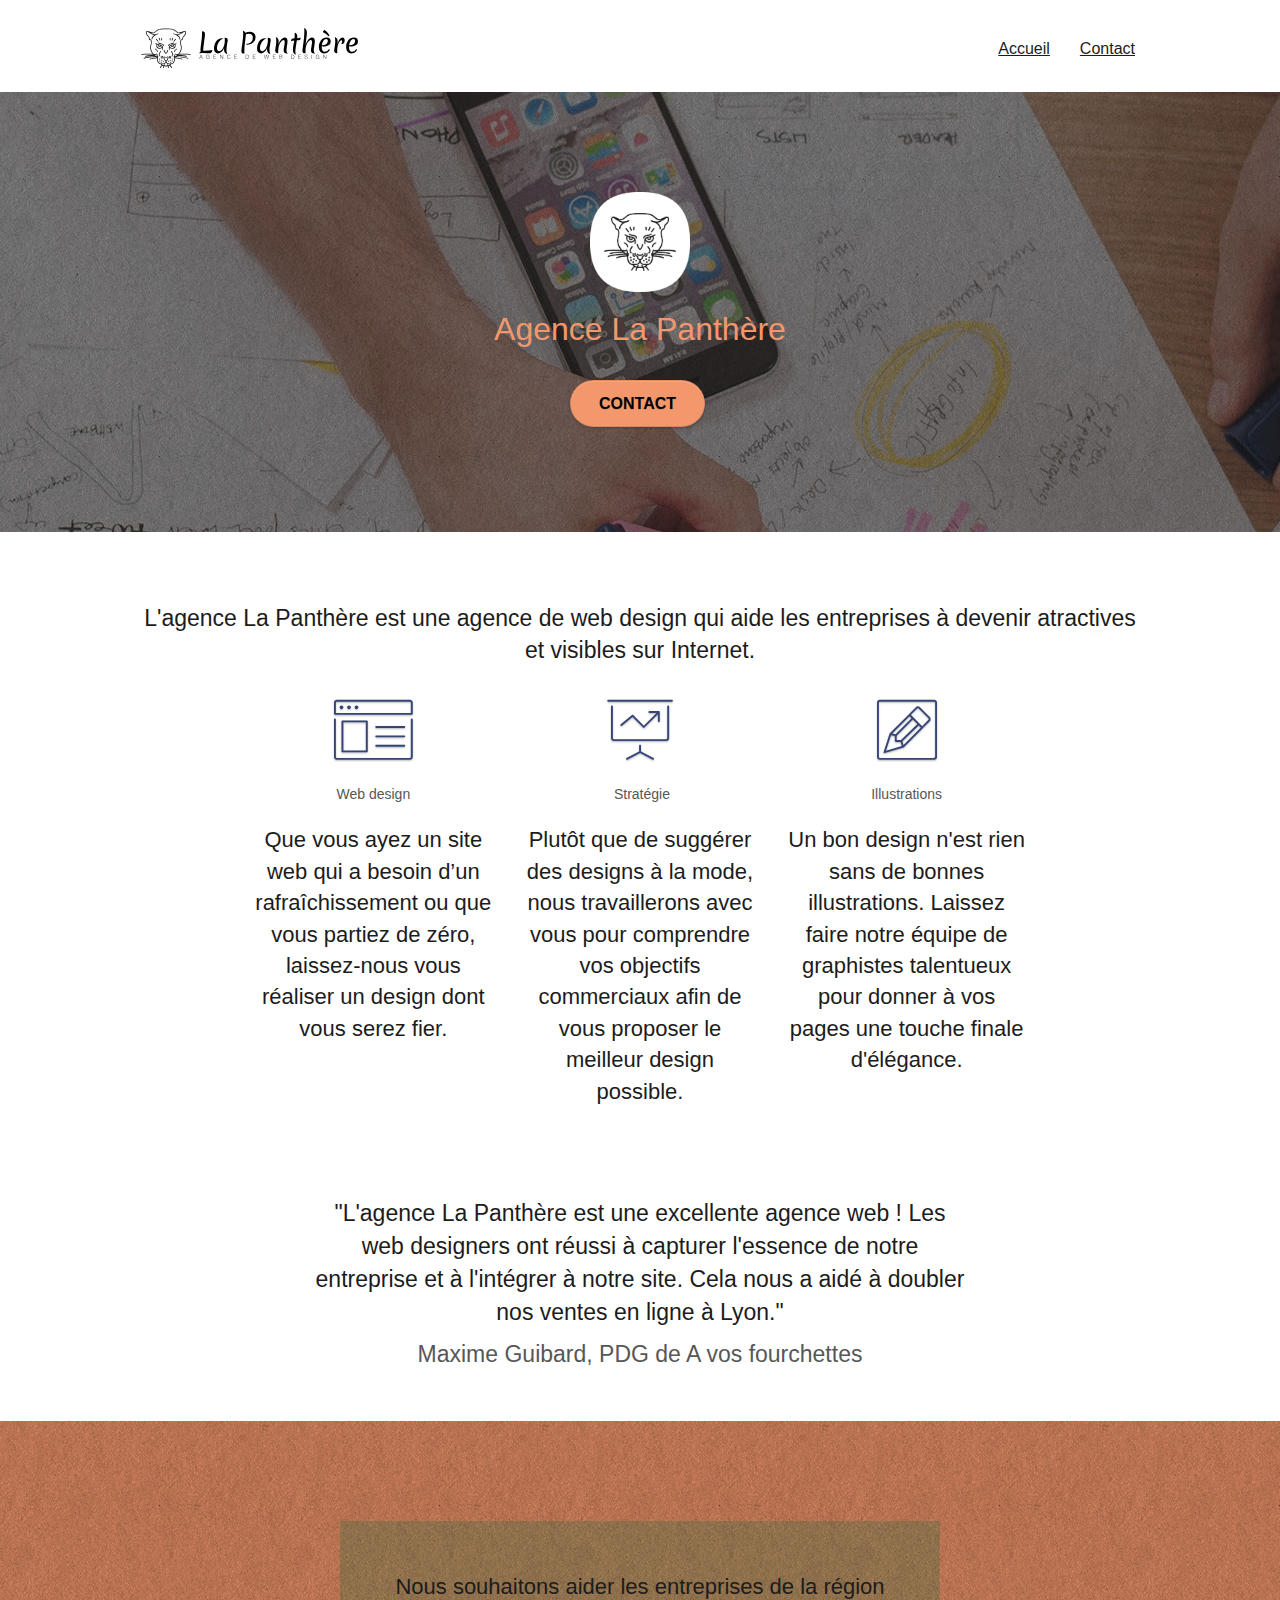
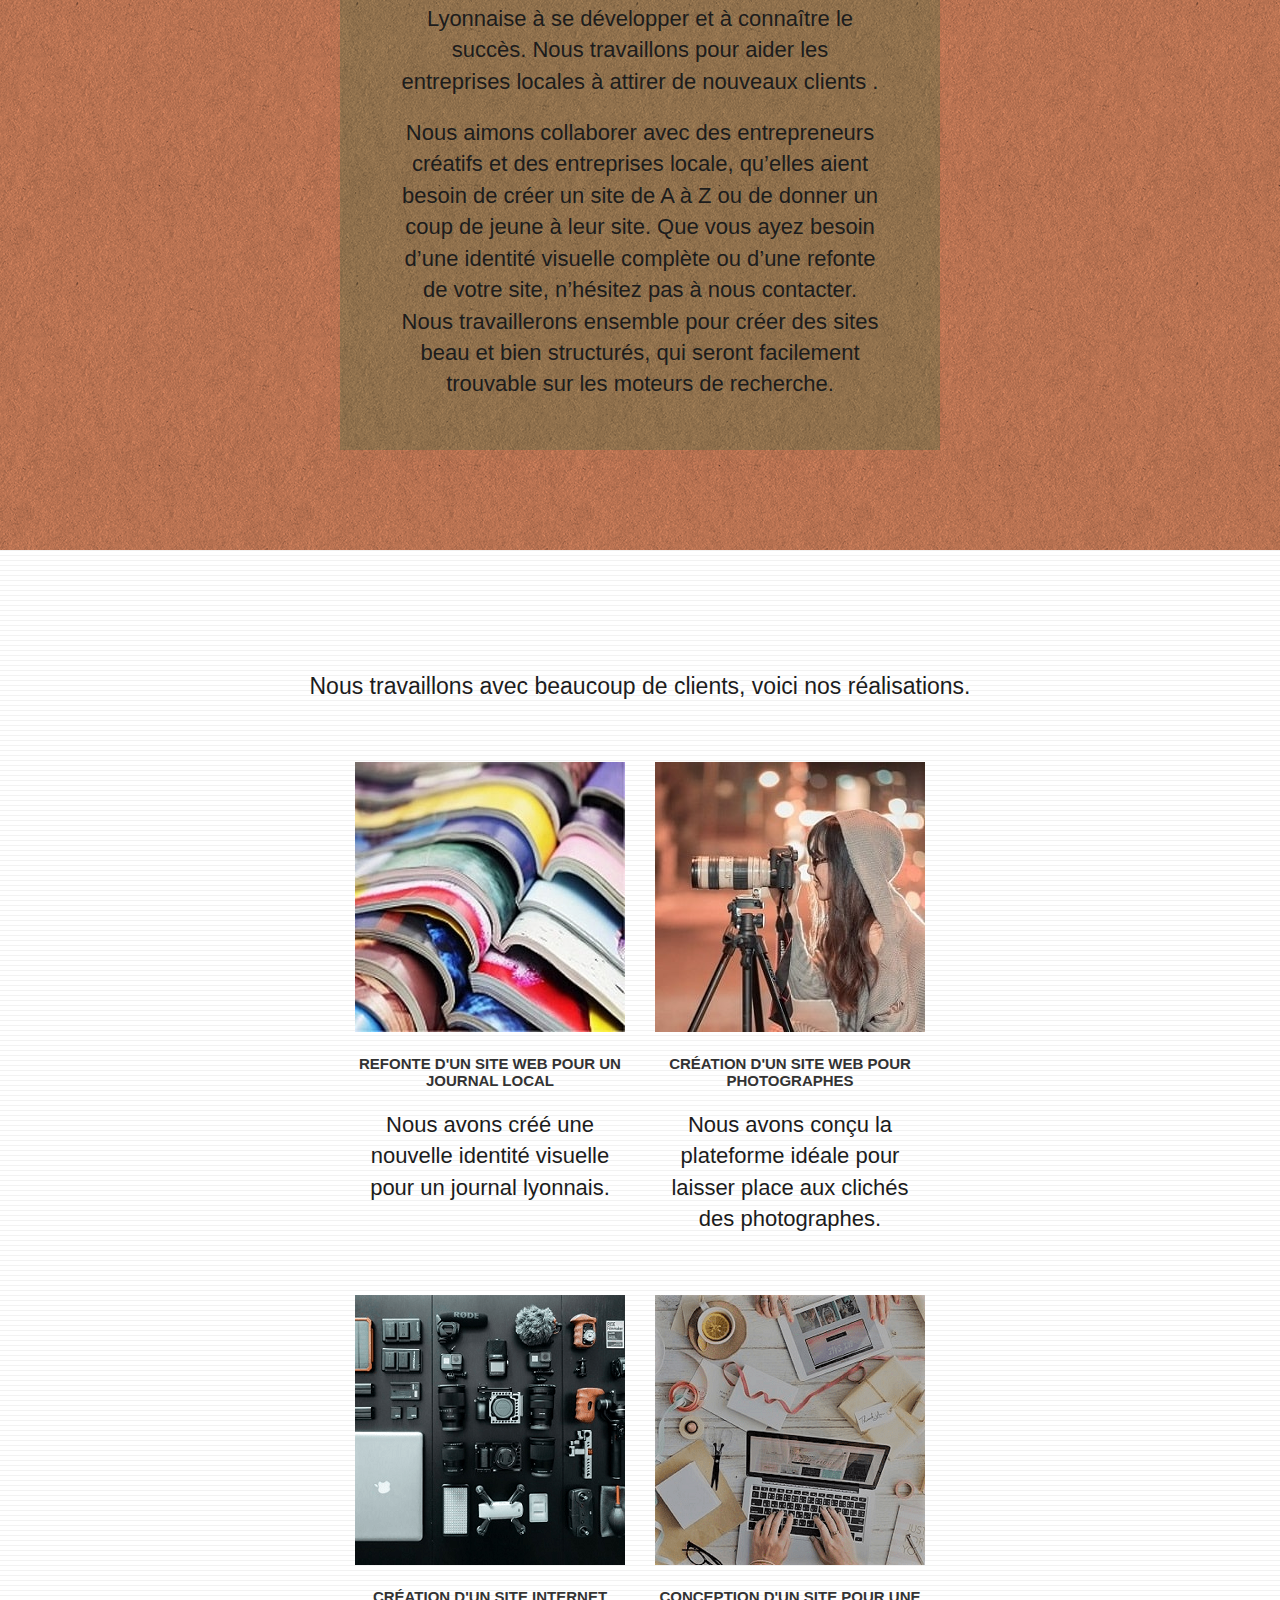
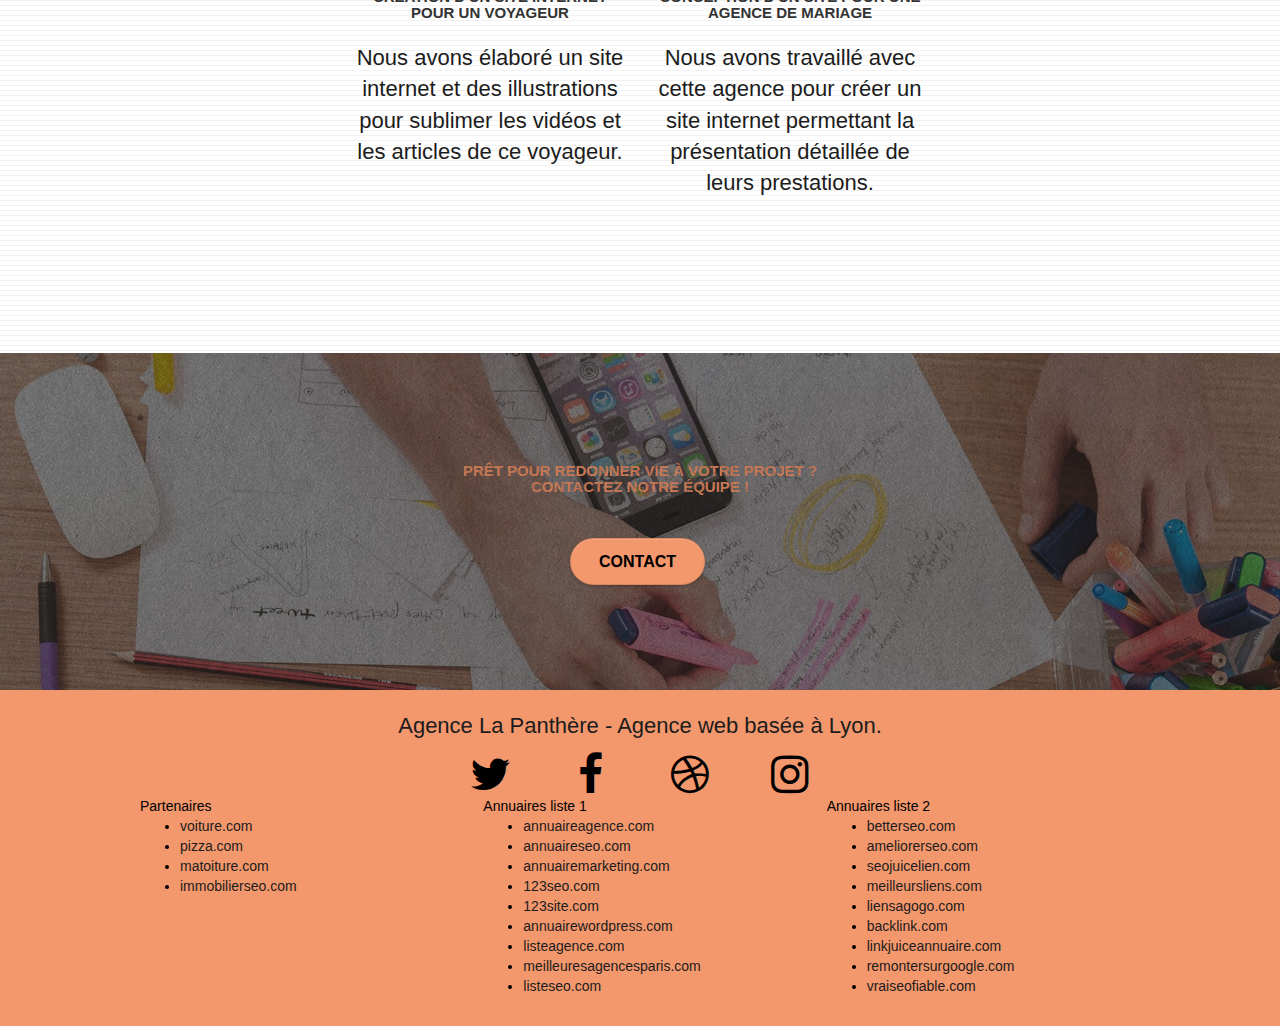
==== Starting website 2/index.html @ 9d423c86 "modif balises aria" ====
<!doctype html>
<html lang="fr">
<head>
    <meta charset="utf-8">
    <meta name="description" content="La Panthère, entreprise spécialisée en webdesign située sur Lyon, vous accompagne dans la création et le développement de sites internet">
    <meta name="viewport" content="width=device-width, initial-scale=1.0, viewport-fit=cover">
	<meta name="robots" content="index, follow">

    <link rel="shortcut icon" type="image/png" href="favicon-min.jpg">
	<link rel="stylesheet" type="text/css" href="./css/bootstrap.min.css">
	<link rel="stylesheet" type="text/css" href="style.min.css">
	<link rel="stylesheet" type="text/css" href="./css/font-awesome.min.css">
	<link rel="stylesheet" type="text/css" href="./css/et-line.min.css">
	
	<script src="./js/jquery-2.1.0.min.js"></script>
	<script src="./js/bootstrap.min.js"></script>
	<script src="./js/blocs.min.js"></script>
	<script src="./js/jquery.touchSwipe.min.js"></script>
	<script src="./js/gmaps.min.js"></script>

    <title>Entreprise webdesign à Lyon | La Panthère</title>

    
<!-- Analytics -->
 
<!-- Analytics END -->
    
</head>
<body>
<!-- Principal conteneur -->
<div class="page-container">
    
<!-- bloc-0 -->
<div class="bloc bgc-white l-bloc " id="bloc-0">
	<div class="container bloc-sm">

		<nav class="navbar row">
			<div class="navbar-header">
				<a class="navbar-brand" href="index.html"><img src="img/agence-la-panthere-monochrome.svg" alt="logotype entreprise La Panthère monochrome" height="40" /></a>
				<button id="nav-toggle" type="button" class="ui-navbar-toggle navbar-toggle" data-toggle="collapse" data-target=".navbar-1">
					<span class="sr-only">Toggle navigation</span><span class="icon-bar"></span><span class="icon-bar"></span><span class="icon-bar"></span>
				</button>
			</div>
			<div class="collapse navbar-collapse navbar-1 special-dropdown-nav">
				<ul class="site-navigation nav navbar-nav">
					<li>
						<a class="nav_link" href="index.html">Accueil</a>
					</li>
					<li>
					</li>
					<li>
						<a class="nav_link" href="page2.html">Contact</a>
					</li>
				</ul>
			</div>
		</nav>
	</div>
</div>
<!-- bloc-0 END -->

<!-- bloc-1-presentation -->
<div class="bloc bgc-dark-slate-blue bg-banniere d-bloc bg-t-edge bloc-bg-texture texture-paper b-parallax" id="bloc-1-hero">
	<div class="container bloc-lg">
		<div class="row tight-width-whitespace">
			<div class="col-sm-12">
				<img src="img/logo.png" class="center-block image-resize-mode" width="100" alt="icône entreprise La Panthère" />
				<h1 class="text-center hero-bloc-text tc-white ">
					Agence La Panthère
				</h1>
				<div class="text-center">
					<a href="page2.html" class="btn btn-lg btn-clean btn-rd cta-hero btn-atomic-tangerine" id="cta-hero">Contact</a>
				</div>
			</div>
		</div>
	</div>
</div>
<!-- bloc-1-presentation END -->

<!-- bloc-2-services -->
<div class="bloc bgc-white l-bloc" id="bloc-2-services">
	<div class="container bloc-md">
		<div class="row">
			<div class="col-sm-12 text-center">
				<h2 class="title_main">L'agence La Panthère est une agence de web design qui aide les entreprises à devenir atractives et visibles sur Internet.</h2>
			</div>
		</div>
		<div class="row voffset-lg med-width-whitespace">
			<div class="col-sm-4">
				<div class="text-center">
					<span class="et-icon-browser sm-shadow icon-dark-slate-blue icons icon-lg"></span>
				</div>
				<div class="mg-md text-center">
					Web design
				</div>
				<p class="text-center ">
					Que vous ayez un site web qui a besoin d&rsquo;un rafraîchissement ou que vous partiez de zéro, laissez-nous vous réaliser un design dont vous serez fier.
				</p>
			</div>
			<div class="col-sm-4">
				<div class="text-center">
					<span class="et-icon-presentation sm-shadow icon-dark-slate-blue icons icon-lg"></span>
				</div>
				<div class="mg-md text-center">
					&nbsp;Stratégie
				</div>
				<p class="text-center ">
					Plutôt que de suggérer des designs à la mode, nous travaillerons avec vous pour comprendre vos objectifs commerciaux afin de vous proposer le meilleur design possible.<br>
				</p>
			</div>
			<div class="col-sm-4">
				<div class="text-center">
					<span class="et-icon-edit sm-shadow icon-dark-slate-blue icons icon-lg"></span>
				</div>
				<div class="mg-md text-center">
					Illustrations
				</div>
				<p class="text-center ">
					Un bon design n'est rien sans de bonnes illustrations. Laissez faire notre équipe de graphistes talentueux pour donner à vos pages une touche finale d'élégance.
				</p>
			</div>
		</div>
		<div class="row voffset-lg voffset">
			<div class="col-xs-12 col-md-8 col-md-offset-2 text-center">
				<p class="citation">"L'agence La Panthère est une excellente agence web ! Les web designers ont réussi à capturer l'essence de notre entreprise et à l'intégrer à notre site. Cela nous a aidé à doubler nos ventes en ligne à Lyon."</p>
				<span class="citation_source"> Maxime Guibard, PDG de A vos fourchettes</span>
			</div>
		</div>
	</div>
</div>
<!-- bloc-2-services END -->

<!-- bloc-3-what-i-do -->
<div class="bloc tc-white bgc-atomic-tangerine bg-presentation d-bloc bloc-bg-texture texture-paper b-parallax" id="bloc-3-what-i-do">
	<div class="container bloc-lg">
		<div class="row tight-width-whitespace black-background">
			<div class="col-sm-12">
				<p class="mg-md text-center title_footer">
					Nous souhaitons aider les entreprises de la région Lyonnaise à se développer et à connaître le succès. Nous travaillons pour aider les entreprises locales à attirer de nouveaux clients .<br>
				</p>
				<p class="text-center title_footer">
					Nous aimons collaborer avec des entrepreneurs créatifs et des entreprises locale, qu’elles aient besoin de créer un site de A à Z ou de donner un coup de jeune à leur site. Que vous ayez besoin d’une identité visuelle complète ou d’une refonte de votre site, n’hésitez pas à nous contacter. Nous travaillerons ensemble pour créer des sites beau et bien structurés, qui seront facilement trouvable sur les moteurs de recherche.
				</p>
			</div>
		</div>
	</div>
</div>
<!-- bloc-3-what-i-do END -->

<!-- bloc-4-portfolio -->
<div class="bloc bgc-white bg-lines-h2-bg bg-repeat l-bloc" id="bloc-4-portfolio">
	<div class="container bloc-lg">
		<div class="row">
			<div class="col-sm-12 text-center">
				<h2 class="title2">Nous travaillons avec beaucoup de clients, voici nos réalisations.</h2>
			</div>
		</div>
		<div class="row tight-width-whitespace portfolio-row">
			<div class="col-sm-6">
				<a href="#" data-lightbox="img/1-min.jpg" data-gallery-id="gallery-1" data-caption="Refonte d'un site web pour un journal local" data-frame="snapshot-lb"><img src="img/1-min.jpg" alt="magasines de multiples couleurs" class="img-responsive portfolio-thumb" /></a>
				<h3 class="mg-md text-center">
					Refonte d'un site web pour un journal local
				</h3>
				<p class="text-center">
					Nous avons créé une nouvelle identité visuelle pour un journal lyonnais.
				</p>
			</div>
			<div class="col-sm-6">
				<a href="#" data-lightbox="img/2-min.jpg" data-gallery-id="gallery-1" data-caption="Création d'un site web pour photographes" data-frame="snapshot-lb"><img src="img/2-min.jpg" class="img-responsive portfolio-thumb" alt="femme utilisant un appareil photo à trépied" /></a>
				<h3 class="mg-md text-center">
					Création d'un site web pour photographes
				</h3>
				<p class="text-center">
					Nous avons conçu la plateforme idéale pour laisser place aux clichés des photographes.
				</p>
			</div>
		</div>
		<div class="row tight-width-whitespace portfolio-row">
			<div class="col-sm-6">
				<a href="#" data-lightbox="img/3-min.png" data-gallery-id="gallery-1" data-caption="Création d'un site internet pour un voyageur" data-frame="snapshot-lb"><img src="img/3-min.png" class="img-responsive portfolio-thumb" alt="outils de travail pour l'audiovisuel"/></a>
				<h3 class="mg-md text-center">
					Création d'un site internet pour un voyageur
				</h3>
				<p class="text-center">
					Nous avons élaboré un site internet et des illustrations pour sublimer les vidéos et les articles de ce voyageur.
				</p>
			</div>
			<div class="col-sm-6">
				<a href="#" data-lightbox="img/4-min.png" data-gallery-id="gallery-1" data-caption="Conception d'un site pour une agence de mariage" data-frame="snapshot-lb"><img src="img/4-min.png" class="img-responsive portfolio-thumb" alt="bureau d'une agence de mariage" /></a>
				<h3 class="mg-md text-center">
					Conception d'un site pour une agence de mariage
				</h3>
				<p class="text-center">
					Nous avons travaillé avec cette agence pour créer un site internet permettant la présentation détaillée de leurs prestations.
				</p>
			</div>
		</div>
	</div>
</div>
<!-- bloc-4-portfolio END -->

<!-- bloc-5-cta -->
<div class="bloc bgc-dark-slate-blue bg-banniere d-bloc bloc-bg-texture texture-paper" id="bloc-5-cta">
	<div class="container bloc-lg">
		<div class="row">
			<h3 class="mg-md text-center orange">
				Prêt pour redonner vie à votre projet ?<br>Contactez notre équipe !
			</h3>
			<div class="col-sm-12 text-center">
				<a href="page2.html" class="btn btn-atomic-tangerine btn-clean btn-rd btn-lg cta-hero">Contact</a>
			</div>
		</div>
	</div>
</div>
<!-- bloc-5-cta END -->

<!-- Footer - bloc-8 -->
<div class="bloc bgc-atomic-tangerine d-bloc" id="bloc-8">
	<div class="container bloc-sm">
		<div class="row">
			<div class="col-sm-12">
				<p class="text-center title_footer">
					Agence La Panthère - Agence web basée à Lyon.<br>
				</p>
				<div class="row row-no-gutters social">
					<div class="col-sm-3">
						<div class="text-center">
							<a class="social" href="index.html"><span class="fa fa-twitter icon-md" aria-label="Icône Twitter"></span></a>
						</div>
					</div>
					<div class="col-sm-3">
						<div class="text-center">
							<a class="social" href="index.html"><span class="fa fa-facebook icon-md" aria-label="Icône Facebook"></span></a>
						</div>
					</div>
					<div class="col-sm-3">
						<div class="text-center">
							<a class="social" href="index.html"><span class="fa fa-dribbble icon-md" aria-label="Icône Dribbble"></span></a>
						</div>
					</div>
					<div class="col-sm-3">
						<div class="text-center">
							<a class="social" href="index.html"><span class="fa fa-instagram icon-md" aria-label="Icône Instagram"></span></a>
						</div>
					</div>
				</div>
				<div class="row">
					<div class="col-sm-4 title_footer">
						Partenaires
							<ul class="black">
								<li><a href="voiture.com">voiture.com</a></li>
								<li><a href="pizza.com">pizza.com</a></li>
								<li><a href="matoiture.com">matoiture.com</a></li>
								<li><a href="immobilierseo.com">immobilierseo.com</a></li>
							</ul>		
					</div>
					<div class="col-sm-4 title_footer">
						Annuaires liste 1
						<ul class="black">
							<li><a href="annuaireagence.com">annuaireagence.com</a></li>
							<li><a href="annuaireseo.com">annuaireseo.com</a></li>
							<li><a href="annuairemarketing.com">annuairemarketing.com</a></li>
							<li><a href="123seoture.com">123seo.com</a></li>
							<li><a href="123site.com">123site.com</a></li>
							<li><a href="annuairewordpress.com">annuairewordpress.com</a></li>
							<li><a href="listeagence.com">listeagence.com</a></li>
							<li><a href="meilleuresagencesparis.com">meilleuresagencesparis.com</a></li>
							<li><a href="listeseo.com">listeseo.com</a></li>
						</ul>
					</div>
					<div class="col-sm-4 title_footer">
						Annuaires liste 2
						<ul class="black">
							<li><a href="betterseo.com">betterseo.com</a></li>
							<li><a href="ameliorerseo.com">ameliorerseo.com</a></li>
							<li><a href="seojuicelien.com">seojuicelien.com</a></li>
							<li><a href="meilleursliens.com">meilleursliens.com</a></li>
							<li><a href="liensagogo.com">liensagogo.com</a></li>
							<li><a href="backlink.com">backlink.com</a></li>
							<li><a href="linkjuiceannuaire.com">linkjuiceannuaire.com</a></li>
							<li><a href="remontersurgoogle.com">remontersurgoogle.com</a></li>
							<li><a href="vraiseofiable.com">vraiseofiable.com</a></li>
						</ul>
					</div>
				</div>
			</div>
		</div>
	</div>
</div>
<!-- Footer - bloc-8 END -->

</div>
<!-- Principal conteneur END -->
    

</body>
</html>
---- Starting website 2/style.min.css ----
body{margin:0;padding:0;background:#FFF;overflow-x:hidden;-webkit-font-smoothing:antialiased;-moz-osx-font-smoothing:grayscale}a,button{transition:all .3s ease-in-out}a:hover{cursor:pointer}#page-loading-blocs-notifaction{position:fixed;top:0;bottom:0;width:100%;z-index:100000;background:#FFF url(img/pageload-spinner.gif) no-repeat center center}.bloc{width:100%;clear:both;background:50% 50% no-repeat;padding:0 50px;-webkit-background-size:cover;-moz-background-size:cover;-o-background-size:cover;background-size:cover;position:relative}.bloc .container{padding-left:0;padding-right:0}.bloc-lg{padding:100px 50px}.bloc-md{padding:50px}.bloc-sm{padding:20px 50px}.bg-center,.bg-l-edge,.bg-r-edge,.bg-t-edge,.bg-b-edge,.bg-tl-edge,.bg-bl-edge,.bg-tr-edge,.bg-br-edge,.bg-repeat{-webkit-background-size:auto!important;-moz-background-size:auto!important;-o-background-size:auto!important;background-size:auto!important}.orange{color:#FF9D70 !important}.bg-repeat{background:repeat}.bg-t-edge{background:top no-repeat}.bloc-bg-texture::before{content:"";background-size:2px 2px;position:absolute;top:0;bottom:0;left:0;right:0}.texture-paper::before{background:url(img/texture-paper.png);background-size:280px 280px}.b-parallax{background-attachment:fixed}.d-bloc{color:rgba(255,255,255,.7)}.d-bloc button:hover{color:rgba(255,255,255,.9)}.d-bloc .icon-round,.d-bloc .icon-square,.d-bloc .icon-rounded,.d-bloc .icon-semi-rounded-a,.d-bloc .icon-semi-rounded-b{border-color:rgba(255,255,255,.9)}.d-bloc .divider-h span{border-color:rgba(255,255,255,.2)}.d-bloc .a-btn,.d-bloc .navbar a,.d-bloc .navbar-brand,.d-bloc a .icon-sm,.d-bloc a .icon-md,.d-bloc a .icon-lg,.d-bloc a .icon-xl,.d-bloc h1 a,.d-bloc h2 a,.d-bloc h3 a,.d-bloc h4 a,.d-bloc h5 a,.d-bloc h6 a,.d-bloc p a{color:rgba(255,255,255,.6)}.d-bloc .a-btn:hover,.d-bloc .navbar a:hover,.d-bloc .navbar-brand:hover,.d-bloc a:hover .icon-sm,.d-bloc a:hover .icon-md,.d-bloc a:hover .icon-lg,.d-bloc a:hover .icon-xl,.d-bloc h1 a:hover,.d-bloc h2 a:hover,.d-bloc h3 a:hover,.d-bloc h4 a:hover,.d-bloc h5 a:hover,.d-bloc h6 a:hover,.d-bloc p a:hover{color:rgba(255,255,255,1)}.d-bloc .navbar-toggle .icon-bar{background:rgba(255,255,255,1)}.d-bloc .btn-wire,.d-bloc .btn-wire:hover{color:rgba(255,255,255,1);border-color:rgba(255,255,255,1)}.d-bloc .panel{color:rgba(0,0,0,.5)}.d-bloc .panel button:hover{color:rgba(0,0,0,.7)}.d-bloc .panel icon{border-color:rgba(0,0,0,.7)}.d-bloc .panel .divider-h span{border-color:rgba(0,0,0,.1)}.d-bloc .panel .a-btn{color:rgba(0,0,0,.6)}.d-bloc .panel .a-btn:hover{color:rgba(0,0,0,1)}.d-bloc .panel .btn-wire,.d-bloc .panel .btn-wire:hover{color:rgba(0,0,0,.7);border-color:rgba(0,0,0,.3)}.d-bloc .panel,.l-bloc{color:#575757}.d-bloc .panel button:hover,.l-bloc button:hover{color:rgba(0,0,0,.7)}.l-bloc .icon-round,.l-bloc .icon-square,.l-bloc .icon-rounded,.l-bloc .icon-semi-rounded-a,.l-bloc .icon-semi-rounded-b{border-color:rgba(0,0,0,.7)}.d-bloc .panel .divider-h span,.l-bloc .divider-h span{border-color:rgba(0,0,0,.1)}.d-bloc .panel .a-btn,.l-bloc .a-btn,.l-bloc .navbar a,.l-bloc .navbar-brand,.l-bloc a .icon-sm,.l-bloc a .icon-md,.l-bloc a .icon-lg,.l-bloc a .icon-xl,.l-bloc h1 a,.l-bloc h2 a,.l-bloc h3 a,.l-bloc h4 a,.l-bloc h5 a,.l-bloc h6 a,.l-bloc p a{color:rgba(0,0,0,.6)}.d-bloc .panel .a-btn:hover,.l-bloc .a-btn:hover,.l-bloc .navbar a:hover,.l-bloc .navbar-brand:hover,.l-bloc a:hover .icon-sm,.l-bloc a:hover .icon-md,.l-bloc a:hover .icon-lg,.l-bloc a:hover .icon-xl,.l-bloc h1 a:hover,.l-bloc h2 a:hover,.l-bloc h3 a:hover,.l-bloc h4 a:hover,.l-bloc h5 a:hover,.l-bloc h6 a:hover,.l-bloc p a:hover{color:rgba(0,0,0,1)}.l-bloc .navbar-toggle .icon-bar{color:rgba(0,0,0,.6)}.d-bloc .panel .btn-wire,.d-bloc .panel .btn-wire:hover,.l-bloc .btn-wire,.l-bloc .btn-wire:hover{color:rgba(0,0,0,.7);border-color:rgba(0,0,0,.3)}.voffset{margin-top:30px}.voffset-lg{margin-top:80px}.title_main{font-size:23px}.title2{font-size:23px}.citation{font-size:23px;font-weight:300}.citation_source{font-size:23px}.row-no-gutters{margin-right:0;margin-left:0}.row.row-no-gutters>[class^="col-"],.row.row-no-gutters>[class*=" col-"]{padding-right:0;padding-left:0}#bloc-1-hero h1{font-size:32px}.navbar{margin-bottom:0;z-index:1}.nav_link{text-decoration:underline}.navbar-brand{height:auto;padding:3px 15px;font-size:25px;font-weight:400;font-weight:600;line-height:44px}.navbar-brand img{max-height:200px;margin:0 5px 0 0;display:inline}.navbar-brand img[src$=svg]{min-width:100px}.nav-center .navbar-brand img{margin:0}.navbar .nav{padding-top:2px;margin-right:-16px;float:right;z-index:1}.nav>li{float:left;margin-top:4px;font-size:16px}.navbar-nav .open .dropdown-menu>li>a{text-align:inherit}.nav>li a:hover,.nav>li a:focus{background:transparent}.navbar-toggle{margin:10px 10px 0 0;border:0}.navbar-toggle:hover{background:transparent!important}.navbar-toggle .icon-bar{background-color:rgba(0,0,0,.5);width:26px}.nav-invert .navbar .nav{float:left}.nav-invert .navbar-header,.nav-invert .navbar-brand{float:right;position:relative;z-index:2}@media (min-width:768px){.site-navigation{position:absolute;top:50%;right:20px;transform:translate(0,-50%);-webkit-transform:translateY(-50%)}.nav>li .dropdown-menu a,.nav>li .dropdown-menu a:hover{color:#484848}.nav-invert .site-navigation{left:0;right:0}.nav-center{text-align:center}.nav-center .navbar-header{width:100%}.nav-center .navbar-header,.nav-center .navbar-brand,.nav-center .nav>li{float:none;display:inline-block}.nav-center .site-navigation{position:relative;width:100%;right:0;margin-right:0;margin-top:20px}.nav-center.mini-nav .navbar-toggle{float:none;margin:10px auto 0}}.nav>li>.dropdown a{background:none!important;display:block;padding:14px 15px}nav .caret{margin:0 5px}.dropdown-menu .dropdown-menu{top:-8px;left:100%}.dropdown-menu .dropmenu-flow-right{top:100%;left:0;margin-left:-1px;border-top-left-radius:0;border-top-right-radius:0}.dropdown-menu .dropdown span{border:4px solid #000;border-top-color:transparent;border-right-color:transparent;border-bottom-color:transparent;margin:6px -5px 0 0!important;float:right}.mg-md{margin-top:10px;margin-bottom:20px}.mg-lg{margin-top:10px;margin-bottom:40px}.btn{margin:0 5px 5px 0}.btn.pull-right{margin:0 0 5px 5px}.btn-d,.btn-d:hover,on-md .btn-d:focus{color:#FFF;background:rgba(0,0,0,.3)}.btn-rd{border-radius:40px}.btn-clean{border:1px solid rgba(0,0,0,.08);border-bottom-color:rgba(0,0,0,.1);text-shadow:0 1px 0 rgba(0,0,1,.1);box-shadow:0 1px 3px rgba(0,0,1,.25),inset 0 1px 0 0 rgba(255,255,255,.15)}.icon-md{color:black!important;font-size:44px!important}.icon-lg{font-size:60px!important}.sm-shadow{text-shadow:0 1px 2px rgba(0,0,0,.3)}.panel-sq,.panel-sq .panel-heading,.panel-sq .panel-footer{border-radius:0}.panel-rd{border-radius:30px}.panel-rd .panel-heading{border-radius:29px 29px 0 0}.panel-rd .panel-footer{border-radius:0 0 29px 29px}.form-control{border-color:rgba(0,0,0,.1);box-shadow:none}.scrollToTop{width:40px;height:40px;position:fixed;bottom:20px;right:20px;opacity:0;z-index:500;transition:all .3s ease-in-out}.scrollToTop span{margin-top:6px}.showScrollTop{font-size:14px;opacity:1}a[data-lightbox]{position:relative;display:block;text-align:center}a[data-lightbox]:hover::before{content:"+";font-family:"HelveticaNeue-Light","Helvetica Neue Light","Helvetica Neue",Helvetica,Arial;font-size:32px;width:50px;height:50px;margin-left:-25px;border-radius:50%;background:rgba(0,0,0,.6);color:#FFF;font-weight:100;z-index:1;position:absolute;top:50%;transform:translateY(-50%);-webkit-transform:translateY(-50%)}a[data-lightbox]:hover img{opacity:.6;-webkit-animation-fill-mode:none;animation-fill-mode:none}#lightbox-modal{display:flex;align-items:center}#lightbox-modal .modal-dialog{width:90%;max-width:900px;margin:0 auto 0}#lightbox-modal .modal-dialog img{max-height:90vh;margin:0 auto}.lightbox-caption{padding:20px;color:#FFF;background:rgba(0,0,0,.5);position:absolute;left:15px;right:15px;bottom:5px}.close-lightbox{color:#FFF;font-size:30px;position:absolute;top:20px;right:20px;z-index:20;background:rgba(0,0,0,.5);border:none;line-height:30px;padding:0 9px 5px;opacity:.3}.close-lightbox:hover,.next-lightbox:hover,.prev-lightbox:hover{opacity:1;color:#FFF}.next-lightbox,.prev-lightbox{font-size:20px;color:rgba(255,255,255,.9);background:rgba(0,0,0,.5);transition:all .2s ease-in-out;position:absolute;top:45%;z-index:1;opacity:.4}.next-lightbox{padding:6px 8px 1px 13px;right:25px}.prev-lightbox{padding:6px 13px 1px 10px;left:25px}.snapshot-lb .modal-body{padding-bottom:45px}.snapshot-lb .lightbox-caption{padding:0;color:rgba(0,0,0,.5);background:none}h1,h2,h3,h4,h5,h6,p,label,.btn,a{font-family:"helvetica";color:#1c1c1c!important;font-weight:400}.black{color:black!important}.container{max-width:1000px}.hero-bloc-text{font-size:38px}.hero-bloc-text-sub{font-size:36px}.statement-bloc-text{line-height:26px;font-style:italic;font-size:20px;text-align:center;font-weight:lighter;max-width:520px;margin:auto auto auto auto}p{font-size:22px}.tight-width-whitespace{max-width:600px;margin:auto auto auto auto}.h1{font-size:20px;font-family:"Open Sans"}.cta-hero{margin-top:22px;color:#FFFFFF!important;text-transform:uppercase;padding:12px 28px 12px 28px;font-size:16px;font-weight:700}#bloc8{color:black!important}.social{max-width:400px;margin:auto auto auto auto}h2{font-size:22px;line-height:1.4em}h3{font-size:15px;text-transform:uppercase;font-weight:700;color:#333333!important}.med-width-whitespace{max-width:800px;margin:auto auto auto auto;box-shadow:0 0 0 #000}h1{color:#333333!important}h4{color:#333333!important}.icons{margin-bottom:14px;margin-top:24px}.white{color:#FFFFFF!important}.title_footer{color:#000}.portfolio-thumb{margin-bottom:24px}.portfolio-row{margin-bottom:44px;margin-top:50px}.avatar{box-shadow:0 4px 9px rgba(0,0,0,.3)}.black-background{background-color: rgba(165, 147, 99, 0.7);padding:40px 40px 40px 40px}.bold-link{font-weight:900;text-decoration:underline!important}.bgc-white{background-color:#FFF}.bgc-dark-slate-blue{background-color:#364577}.bgc-atomic-tangerine{background-color:#F3976C}.tc-white{color:#F3976C!important}.btn-atomic-tangerine{background:#F3976C;color:#000!important}.btn-atomic-tangerine:hover{background:#c27956!important;color:#000!important}.ltc-white{color:#FFFFFF!important}.ltc-white:hover{color:#cccccc!important}.ltc-atomic-tangerine{color:#F3976C!important}.ltc-atomic-tangerine:hover{color:#c27956!important}.icon-dark-slate-blue{color:#364577!important;border-color:#364577!important}.bg-dots-bg{background-image:url(img/dots-bg.png)}.bg-lines-h2-bg{background-image:url(img/lines-h2-bg.png)}.bg-banniere{background-image:url(img/agence-la-panthere.jpg)}.bg-presentation{background-image:url(img/image-de-presentation.png)}@media (max-width:1024px){.bloc{padding-left:20px;padding-right:20px}.bloc.full-width-bloc,.bloc-tile-2.full-width-bloc .container,.bloc-tile-3.full-width-bloc .container,.bloc-tile-4.full-width-bloc .container{padding-left:0;padding-right:0}}@media (max-width:992px) and (min-width:768px){.navbar .nav{max-width:80%}.nav-center.navbar .nav{max-width:100%}}@media only screen and (min-width:768px) and (max-width:1024px) and (orientation:landscape){.b-parallax{background-attachment:scroll}}@media only screen and (min-width:1024px) and (max-width:1366px) and (-webkit-min-device-pixel-ratio:1.5){.b-parallax{background-attachment:scroll}}@media (max-width:991px){.container{width:100%}.b-parallax{background-attachment:scroll}.page-container,#hero-bloc{overflow-x:hidden;position:relative}.bloc-group,.bloc-group .bloc{display:block;width:100%}.bloc-fill-screen .fill-bloc-top-edge,.bloc-fill-screen .fill-bloc-bottom-edge{padding:0 20px}}@media (max-width:767px){.page-container{overflow-x:hidden;position:relative}h1,h2,h3,h4,h5,h6,p,#disqus_thread{padding-left:10px!important;padding-right:10px!important}.b-parallax{background-attachment:scroll}.navbar .nav{padding-top:0;border-top:1px solid rgba(0,0,0,.2);float:none!important}.navbar.row{margin-left:0;margin-right:0}.site-navigation{position:inherit;transform:none;-webkit-transform:none;-ms-transform:none}.nav>li{margin-top:0;border-bottom:1px solid rgba(0,0,0,.1);background:rgba(0,0,0,.05);text-align:left;padding-left:15px;width:100%}.nav>li:hover{background:rgba(0,0,0,.08)}.dropdown .dropdown a .caret{float:none;margin:5px 0 0 10px!important;border:4px solid #000;border-bottom-color:transparent;border-right-color:transparent;border-left-color:transparent}#hero-bloc .navbar .nav{background:rgba(0,0,0,.8)}#hero-bloc .navbar .nav a{color:rgba(255,255,255,.6)}.hero{padding:50px 0}.hero-nav{left:-1px;right:-1px}.navbar-collapse{padding:0;overflow-x:hidden;-webkit-box-shadow:none;box-shadow:none}.navbar-brand img{max-height:40px;width:auto}.nav-invert .navbar-header{float:none;width:100%}.nav-invert .navbar-toggle{float:left;margin-left:10px}.bloc{padding-left:0;padding-right:0}.bloc-xxl,.bloc-xl,.bloc-lg{padding:40px 0}.bloc-sm,.bloc-md{padding-left:0;padding-right:0}.bloc-tile-2 .container,.bloc-tile-3 .container,.bloc-tile-4 .container,.bloc-fill-screen .fill-bloc-top-edge,.bloc-fill-screen .fill-bloc-bottom-edge{padding-left:0;padding-right:0}.a-block{padding:0 10px}.btn-dwn{display:none}.voffset{margin-top:5px}.voffset-md{margin-top:20px}.voffset-lg{margin-top:30px}form{padding:5px}.close-lightbox{display:inline-block}.blocsapp-device-iphone5{background-size:216px 425px;padding-top:60px;width:216px;height:425px}.blocsapp-device-iphone5 img{width:180px;height:320px}}@media (max-width:400px){.bloc{padding-left:0;padding-right:0}}@media (max-width:767px){.bloc-mob-center-text{text-align:center}}
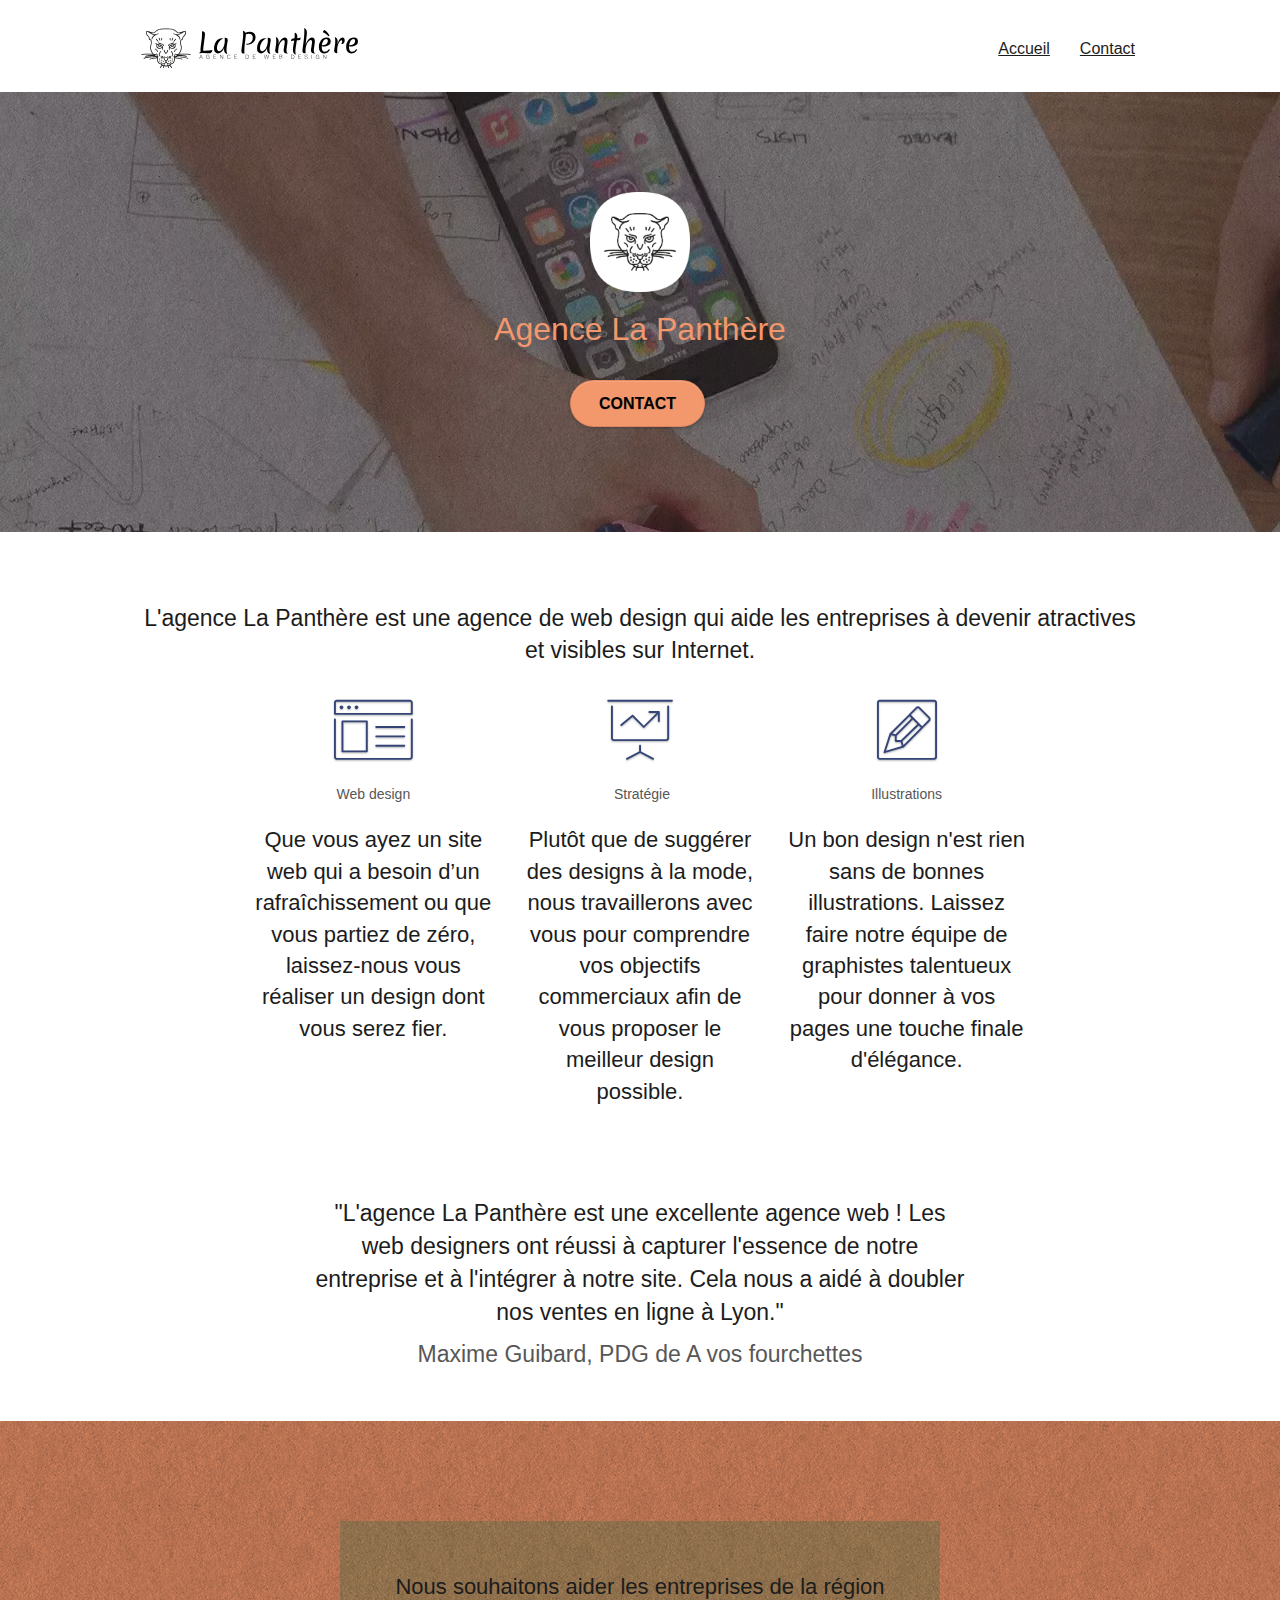
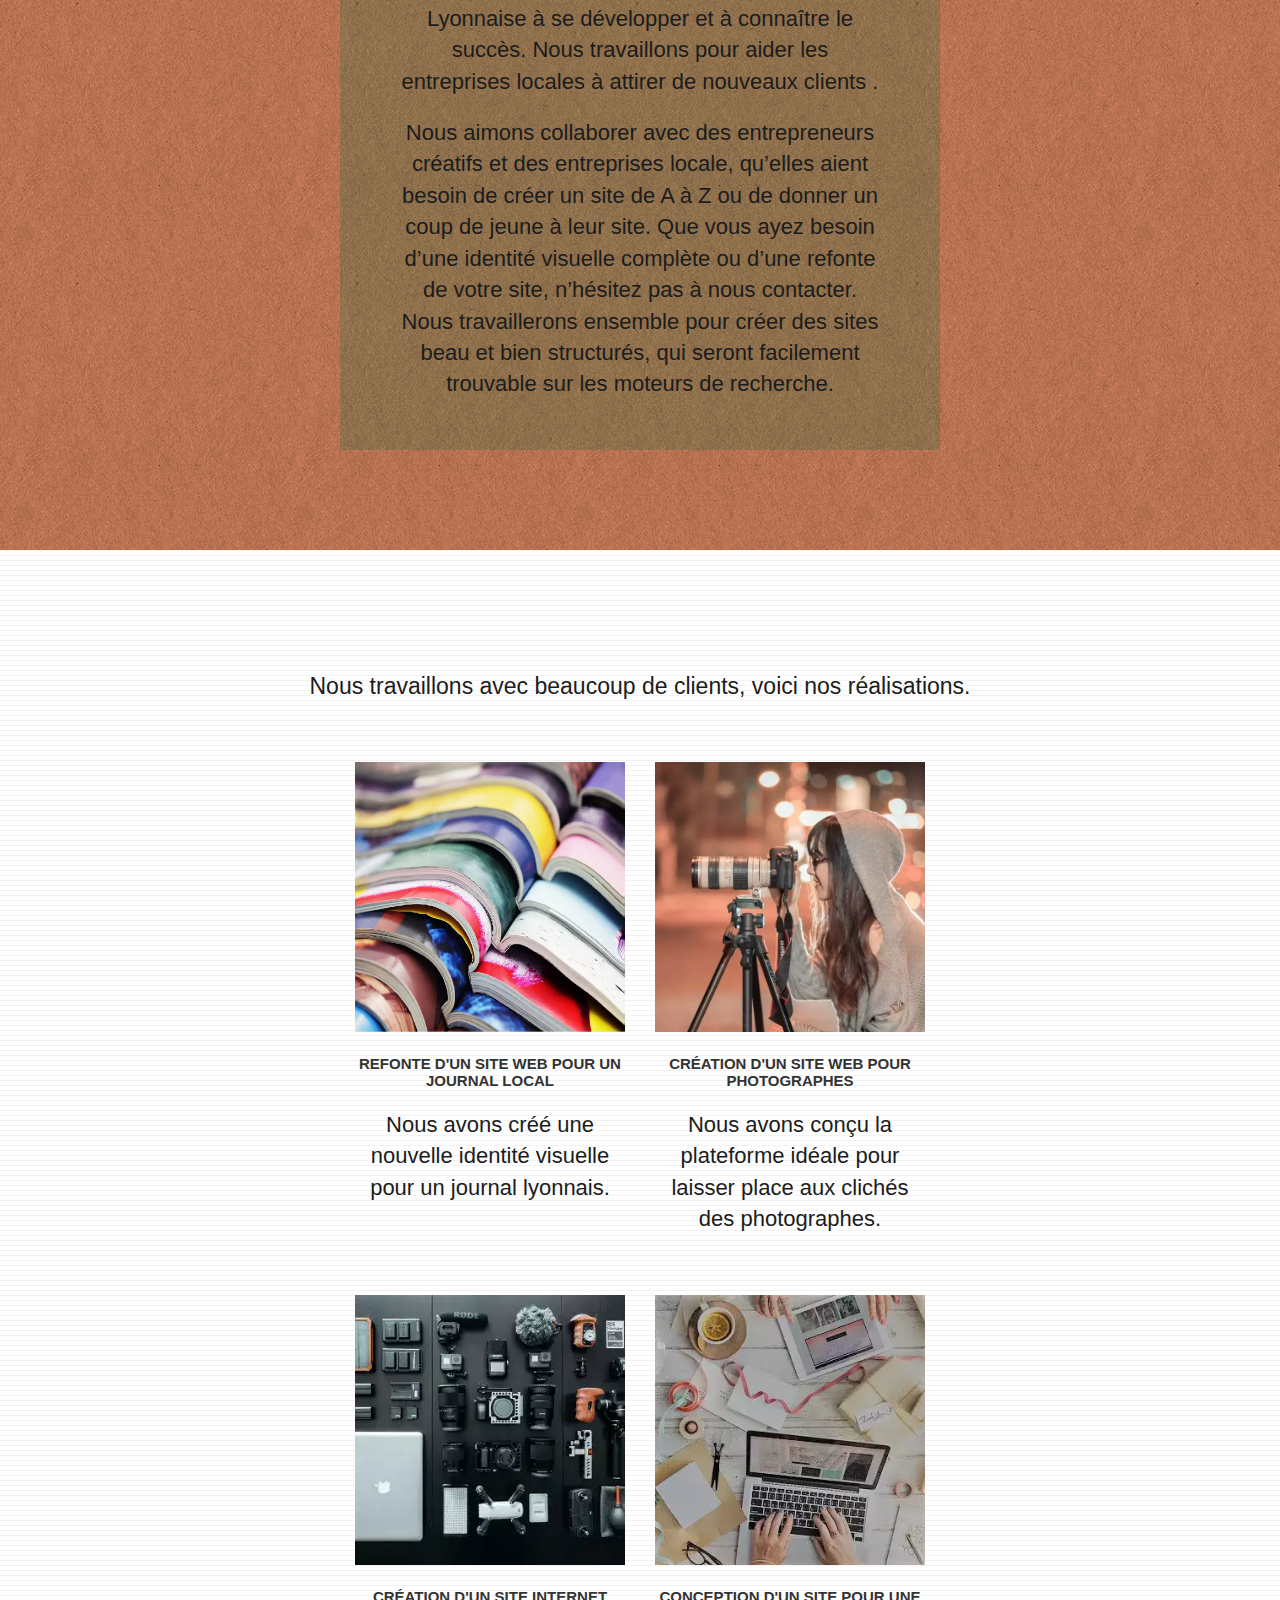
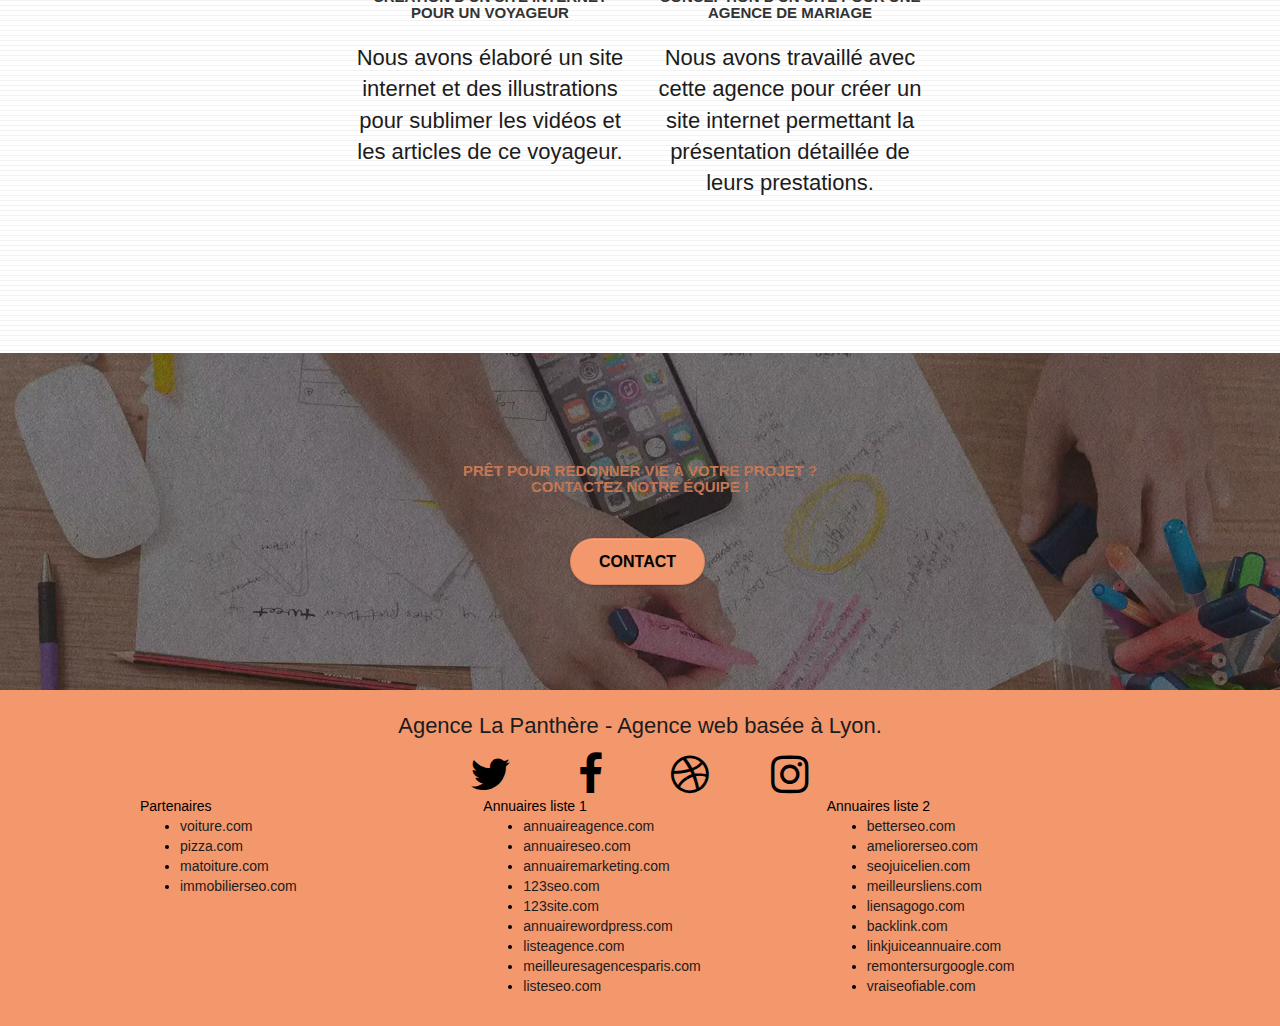
==== commit 76cfadb6: "modif img" ====
--- a/Starting website 2/index.html
+++ b/Starting website 2/index.html
@@ -156,7 +156,7 @@
 		</div>
 		<div class="row tight-width-whitespace portfolio-row">
 			<div class="col-sm-6">
-				<a href="#" data-lightbox="img/1-min.jpg" data-gallery-id="gallery-1" data-caption="Refonte d'un site web pour un journal local" data-frame="snapshot-lb"><img src="img/1-min.jpg" alt="magasines de multiples couleurs" class="img-responsive portfolio-thumb" /></a>
+				<a href="#" data-lightbox="img/1.webp" data-gallery-id="gallery-1" data-caption="Refonte d'un site web pour un journal local" data-frame="snapshot-lb"><img src="img/1.webp" alt="magasines de multiples couleurs" class="img-responsive portfolio-thumb" /></a>
 				<h3 class="mg-md text-center">
 					Refonte d'un site web pour un journal local
 				</h3>
@@ -165,7 +165,7 @@
 				</p>
 			</div>
 			<div class="col-sm-6">
-				<a href="#" data-lightbox="img/2-min.jpg" data-gallery-id="gallery-1" data-caption="Création d'un site web pour photographes" data-frame="snapshot-lb"><img src="img/2-min.jpg" class="img-responsive portfolio-thumb" alt="femme utilisant un appareil photo à trépied" /></a>
+				<a href="#" data-lightbox="img/2.webp" data-gallery-id="gallery-1" data-caption="Création d'un site web pour photographes" data-frame="snapshot-lb"><img src="img/2.webp" class="img-responsive portfolio-thumb" alt="femme utilisant un appareil photo à trépied" /></a>
 				<h3 class="mg-md text-center">
 					Création d'un site web pour photographes
 				</h3>
@@ -176,7 +176,7 @@
 		</div>
 		<div class="row tight-width-whitespace portfolio-row">
 			<div class="col-sm-6">
-				<a href="#" data-lightbox="img/3-min.png" data-gallery-id="gallery-1" data-caption="Création d'un site internet pour un voyageur" data-frame="snapshot-lb"><img src="img/3-min.png" class="img-responsive portfolio-thumb" alt="outils de travail pour l'audiovisuel"/></a>
+				<a href="#" data-lightbox="img/3.webp" data-gallery-id="gallery-1" data-caption="Création d'un site internet pour un voyageur" data-frame="snapshot-lb"><img src="img/3.webp" class="img-responsive portfolio-thumb" alt="outils de travail pour l'audiovisuel"/></a>
 				<h3 class="mg-md text-center">
 					Création d'un site internet pour un voyageur
 				</h3>
@@ -185,7 +185,7 @@
 				</p>
 			</div>
 			<div class="col-sm-6">
-				<a href="#" data-lightbox="img/4-min.png" data-gallery-id="gallery-1" data-caption="Conception d'un site pour une agence de mariage" data-frame="snapshot-lb"><img src="img/4-min.png" class="img-responsive portfolio-thumb" alt="bureau d'une agence de mariage" /></a>
+				<a href="#" data-lightbox="img/4.webp" data-gallery-id="gallery-1" data-caption="Conception d'un site pour une agence de mariage" data-frame="snapshot-lb"><img src="img/4.webp" class="img-responsive portfolio-thumb" alt="bureau d'une agence de mariage" /></a>
 				<h3 class="mg-md text-center">
 					Conception d'un site pour une agence de mariage
 				</h3>
--- a/Starting website 2/style.min.css
+++ b/Starting website 2/style.min.css
@@ -1 +1 @@
-body{margin:0;padding:0;background:#FFF;overflow-x:hidden;-webkit-font-smoothing:antialiased;-moz-osx-font-smoothing:grayscale}a,button{transition:all .3s ease-in-out}a:hover{cursor:pointer}#page-loading-blocs-notifaction{position:fixed;top:0;bottom:0;width:100%;z-index:100000;background:#FFF url(img/pageload-spinner.gif) no-repeat center center}.bloc{width:100%;clear:both;background:50% 50% no-repeat;padding:0 50px;-webkit-background-size:cover;-moz-background-size:cover;-o-background-size:cover;background-size:cover;position:relative}.bloc .container{padding-left:0;padding-right:0}.bloc-lg{padding:100px 50px}.bloc-md{padding:50px}.bloc-sm{padding:20px 50px}.bg-center,.bg-l-edge,.bg-r-edge,.bg-t-edge,.bg-b-edge,.bg-tl-edge,.bg-bl-edge,.bg-tr-edge,.bg-br-edge,.bg-repeat{-webkit-background-size:auto!important;-moz-background-size:auto!important;-o-background-size:auto!important;background-size:auto!important}.orange{color:#FF9D70 !important}.bg-repeat{background:repeat}.bg-t-edge{background:top no-repeat}.bloc-bg-texture::before{content:"";background-size:2px 2px;position:absolute;top:0;bottom:0;left:0;right:0}.texture-paper::before{background:url(img/texture-paper.png);background-size:280px 280px}.b-parallax{background-attachment:fixed}.d-bloc{color:rgba(255,255,255,.7)}.d-bloc button:hover{color:rgba(255,255,255,.9)}.d-bloc .icon-round,.d-bloc .icon-square,.d-bloc .icon-rounded,.d-bloc .icon-semi-rounded-a,.d-bloc .icon-semi-rounded-b{border-color:rgba(255,255,255,.9)}.d-bloc .divider-h span{border-color:rgba(255,255,255,.2)}.d-bloc .a-btn,.d-bloc .navbar a,.d-bloc .navbar-brand,.d-bloc a .icon-sm,.d-bloc a .icon-md,.d-bloc a .icon-lg,.d-bloc a .icon-xl,.d-bloc h1 a,.d-bloc h2 a,.d-bloc h3 a,.d-bloc h4 a,.d-bloc h5 a,.d-bloc h6 a,.d-bloc p a{color:rgba(255,255,255,.6)}.d-bloc .a-btn:hover,.d-bloc .navbar a:hover,.d-bloc .navbar-brand:hover,.d-bloc a:hover .icon-sm,.d-bloc a:hover .icon-md,.d-bloc a:hover .icon-lg,.d-bloc a:hover .icon-xl,.d-bloc h1 a:hover,.d-bloc h2 a:hover,.d-bloc h3 a:hover,.d-bloc h4 a:hover,.d-bloc h5 a:hover,.d-bloc h6 a:hover,.d-bloc p a:hover{color:rgba(255,255,255,1)}.d-bloc .navbar-toggle .icon-bar{background:rgba(255,255,255,1)}.d-bloc .btn-wire,.d-bloc .btn-wire:hover{color:rgba(255,255,255,1);border-color:rgba(255,255,255,1)}.d-bloc .panel{color:rgba(0,0,0,.5)}.d-bloc .panel button:hover{color:rgba(0,0,0,.7)}.d-bloc .panel icon{border-color:rgba(0,0,0,.7)}.d-bloc .panel .divider-h span{border-color:rgba(0,0,0,.1)}.d-bloc .panel .a-btn{color:rgba(0,0,0,.6)}.d-bloc .panel .a-btn:hover{color:rgba(0,0,0,1)}.d-bloc .panel .btn-wire,.d-bloc .panel .btn-wire:hover{color:rgba(0,0,0,.7);border-color:rgba(0,0,0,.3)}.d-bloc .panel,.l-bloc{color:#575757}.d-bloc .panel button:hover,.l-bloc button:hover{color:rgba(0,0,0,.7)}.l-bloc .icon-round,.l-bloc .icon-square,.l-bloc .icon-rounded,.l-bloc .icon-semi-rounded-a,.l-bloc .icon-semi-rounded-b{border-color:rgba(0,0,0,.7)}.d-bloc .panel .divider-h span,.l-bloc .divider-h span{border-color:rgba(0,0,0,.1)}.d-bloc .panel .a-btn,.l-bloc .a-btn,.l-bloc .navbar a,.l-bloc .navbar-brand,.l-bloc a .icon-sm,.l-bloc a .icon-md,.l-bloc a .icon-lg,.l-bloc a .icon-xl,.l-bloc h1 a,.l-bloc h2 a,.l-bloc h3 a,.l-bloc h4 a,.l-bloc h5 a,.l-bloc h6 a,.l-bloc p a{color:rgba(0,0,0,.6)}.d-bloc .panel .a-btn:hover,.l-bloc .a-btn:hover,.l-bloc .navbar a:hover,.l-bloc .navbar-brand:hover,.l-bloc a:hover .icon-sm,.l-bloc a:hover .icon-md,.l-bloc a:hover .icon-lg,.l-bloc a:hover .icon-xl,.l-bloc h1 a:hover,.l-bloc h2 a:hover,.l-bloc h3 a:hover,.l-bloc h4 a:hover,.l-bloc h5 a:hover,.l-bloc h6 a:hover,.l-bloc p a:hover{color:rgba(0,0,0,1)}.l-bloc .navbar-toggle .icon-bar{color:rgba(0,0,0,.6)}.d-bloc .panel .btn-wire,.d-bloc .panel .btn-wire:hover,.l-bloc .btn-wire,.l-bloc .btn-wire:hover{color:rgba(0,0,0,.7);border-color:rgba(0,0,0,.3)}.voffset{margin-top:30px}.voffset-lg{margin-top:80px}.title_main{font-size:23px}.title2{font-size:23px}.citation{font-size:23px;font-weight:300}.citation_source{font-size:23px}.row-no-gutters{margin-right:0;margin-left:0}.row.row-no-gutters>[class^="col-"],.row.row-no-gutters>[class*=" col-"]{padding-right:0;padding-left:0}#bloc-1-hero h1{font-size:32px}.navbar{margin-bottom:0;z-index:1}.nav_link{text-decoration:underline}.navbar-brand{height:auto;padding:3px 15px;font-size:25px;font-weight:400;font-weight:600;line-height:44px}.navbar-brand img{max-height:200px;margin:0 5px 0 0;display:inline}.navbar-brand img[src$=svg]{min-width:100px}.nav-center .navbar-brand img{margin:0}.navbar .nav{padding-top:2px;margin-right:-16px;float:right;z-index:1}.nav>li{float:left;margin-top:4px;font-size:16px}.navbar-nav .open .dropdown-menu>li>a{text-align:inherit}.nav>li a:hover,.nav>li a:focus{background:transparent}.navbar-toggle{margin:10px 10px 0 0;border:0}.navbar-toggle:hover{background:transparent!important}.navbar-toggle .icon-bar{background-color:rgba(0,0,0,.5);width:26px}.nav-invert .navbar .nav{float:left}.nav-invert .navbar-header,.nav-invert .navbar-brand{float:right;position:relative;z-index:2}@media (min-width:768px){.site-navigation{position:absolute;top:50%;right:20px;transform:translate(0,-50%);-webkit-transform:translateY(-50%)}.nav>li .dropdown-menu a,.nav>li .dropdown-menu a:hover{color:#484848}.nav-invert .site-navigation{left:0;right:0}.nav-center{text-align:center}.nav-center .navbar-header{width:100%}.nav-center .navbar-header,.nav-center .navbar-brand,.nav-center .nav>li{float:none;display:inline-block}.nav-center .site-navigation{position:relative;width:100%;right:0;margin-right:0;margin-top:20px}.nav-center.mini-nav .navbar-toggle{float:none;margin:10px auto 0}}.nav>li>.dropdown a{background:none!important;display:block;padding:14px 15px}nav .caret{margin:0 5px}.dropdown-menu .dropdown-menu{top:-8px;left:100%}.dropdown-menu .dropmenu-flow-right{top:100%;left:0;margin-left:-1px;border-top-left-radius:0;border-top-right-radius:0}.dropdown-menu .dropdown span{border:4px solid #000;border-top-color:transparent;border-right-color:transparent;border-bottom-color:transparent;margin:6px -5px 0 0!important;float:right}.mg-md{margin-top:10px;margin-bottom:20px}.mg-lg{margin-top:10px;margin-bottom:40px}.btn{margin:0 5px 5px 0}.btn.pull-right{margin:0 0 5px 5px}.btn-d,.btn-d:hover,on-md .btn-d:focus{color:#FFF;background:rgba(0,0,0,.3)}.btn-rd{border-radius:40px}.btn-clean{border:1px solid rgba(0,0,0,.08);border-bottom-color:rgba(0,0,0,.1);text-shadow:0 1px 0 rgba(0,0,1,.1);box-shadow:0 1px 3px rgba(0,0,1,.25),inset 0 1px 0 0 rgba(255,255,255,.15)}.icon-md{color:black!important;font-size:44px!important}.icon-lg{font-size:60px!important}.sm-shadow{text-shadow:0 1px 2px rgba(0,0,0,.3)}.panel-sq,.panel-sq .panel-heading,.panel-sq .panel-footer{border-radius:0}.panel-rd{border-radius:30px}.panel-rd .panel-heading{border-radius:29px 29px 0 0}.panel-rd .panel-footer{border-radius:0 0 29px 29px}.form-control{border-color:rgba(0,0,0,.1);box-shadow:none}.scrollToTop{width:40px;height:40px;position:fixed;bottom:20px;right:20px;opacity:0;z-index:500;transition:all .3s ease-in-out}.scrollToTop span{margin-top:6px}.showScrollTop{font-size:14px;opacity:1}a[data-lightbox]{position:relative;display:block;text-align:center}a[data-lightbox]:hover::before{content:"+";font-family:"HelveticaNeue-Light","Helvetica Neue Light","Helvetica Neue",Helvetica,Arial;font-size:32px;width:50px;height:50px;margin-left:-25px;border-radius:50%;background:rgba(0,0,0,.6);color:#FFF;font-weight:100;z-index:1;position:absolute;top:50%;transform:translateY(-50%);-webkit-transform:translateY(-50%)}a[data-lightbox]:hover img{opacity:.6;-webkit-animation-fill-mode:none;animation-fill-mode:none}#lightbox-modal{display:flex;align-items:center}#lightbox-modal .modal-dialog{width:90%;max-width:900px;margin:0 auto 0}#lightbox-modal .modal-dialog img{max-height:90vh;margin:0 auto}.lightbox-caption{padding:20px;color:#FFF;background:rgba(0,0,0,.5);position:absolute;left:15px;right:15px;bottom:5px}.close-lightbox{color:#FFF;font-size:30px;position:absolute;top:20px;right:20px;z-index:20;background:rgba(0,0,0,.5);border:none;line-height:30px;padding:0 9px 5px;opacity:.3}.close-lightbox:hover,.next-lightbox:hover,.prev-lightbox:hover{opacity:1;color:#FFF}.next-lightbox,.prev-lightbox{font-size:20px;color:rgba(255,255,255,.9);background:rgba(0,0,0,.5);transition:all .2s ease-in-out;position:absolute;top:45%;z-index:1;opacity:.4}.next-lightbox{padding:6px 8px 1px 13px;right:25px}.prev-lightbox{padding:6px 13px 1px 10px;left:25px}.snapshot-lb .modal-body{padding-bottom:45px}.snapshot-lb .lightbox-caption{padding:0;color:rgba(0,0,0,.5);background:none}h1,h2,h3,h4,h5,h6,p,label,.btn,a{font-family:"helvetica";color:#1c1c1c!important;font-weight:400}.black{color:black!important}.container{max-width:1000px}.hero-bloc-text{font-size:38px}.hero-bloc-text-sub{font-size:36px}.statement-bloc-text{line-height:26px;font-style:italic;font-size:20px;text-align:center;font-weight:lighter;max-width:520px;margin:auto auto auto auto}p{font-size:22px}.tight-width-whitespace{max-width:600px;margin:auto auto auto auto}.h1{font-size:20px;font-family:"Open Sans"}.cta-hero{margin-top:22px;color:#FFFFFF!important;text-transform:uppercase;padding:12px 28px 12px 28px;font-size:16px;font-weight:700}#bloc8{color:black!important}.social{max-width:400px;margin:auto auto auto auto}h2{font-size:22px;line-height:1.4em}h3{font-size:15px;text-transform:uppercase;font-weight:700;color:#333333!important}.med-width-whitespace{max-width:800px;margin:auto auto auto auto;box-shadow:0 0 0 #000}h1{color:#333333!important}h4{color:#333333!important}.icons{margin-bottom:14px;margin-top:24px}.white{color:#FFFFFF!important}.title_footer{color:#000}.portfolio-thumb{margin-bottom:24px}.portfolio-row{margin-bottom:44px;margin-top:50px}.avatar{box-shadow:0 4px 9px rgba(0,0,0,.3)}.black-background{background-color: rgba(165, 147, 99, 0.7);padding:40px 40px 40px 40px}.bold-link{font-weight:900;text-decoration:underline!important}.bgc-white{background-color:#FFF}.bgc-dark-slate-blue{background-color:#364577}.bgc-atomic-tangerine{background-color:#F3976C}.tc-white{color:#F3976C!important}.btn-atomic-tangerine{background:#F3976C;color:#000!important}.btn-atomic-tangerine:hover{background:#c27956!important;color:#000!important}.ltc-white{color:#FFFFFF!important}.ltc-white:hover{color:#cccccc!important}.ltc-atomic-tangerine{color:#F3976C!important}.ltc-atomic-tangerine:hover{color:#c27956!important}.icon-dark-slate-blue{color:#364577!important;border-color:#364577!important}.bg-dots-bg{background-image:url(img/dots-bg.png)}.bg-lines-h2-bg{background-image:url(img/lines-h2-bg.png)}.bg-banniere{background-image:url(img/agence-la-panthere.jpg)}.bg-presentation{background-image:url(img/image-de-presentation.png)}@media (max-width:1024px){.bloc{padding-left:20px;padding-right:20px}.bloc.full-width-bloc,.bloc-tile-2.full-width-bloc .container,.bloc-tile-3.full-width-bloc .container,.bloc-tile-4.full-width-bloc .container{padding-left:0;padding-right:0}}@media (max-width:992px) and (min-width:768px){.navbar .nav{max-width:80%}.nav-center.navbar .nav{max-width:100%}}@media only screen and (min-width:768px) and (max-width:1024px) and (orientation:landscape){.b-parallax{background-attachment:scroll}}@media only screen and (min-width:1024px) and (max-width:1366px) and (-webkit-min-device-pixel-ratio:1.5){.b-parallax{background-attachment:scroll}}@media (max-width:991px){.container{width:100%}.b-parallax{background-attachment:scroll}.page-container,#hero-bloc{overflow-x:hidden;position:relative}.bloc-group,.bloc-group .bloc{display:block;width:100%}.bloc-fill-screen .fill-bloc-top-edge,.bloc-fill-screen .fill-bloc-bottom-edge{padding:0 20px}}@media (max-width:767px){.page-container{overflow-x:hidden;position:relative}h1,h2,h3,h4,h5,h6,p,#disqus_thread{padding-left:10px!important;padding-right:10px!important}.b-parallax{background-attachment:scroll}.navbar .nav{padding-top:0;border-top:1px solid rgba(0,0,0,.2);float:none!important}.navbar.row{margin-left:0;margin-right:0}.site-navigation{position:inherit;transform:none;-webkit-transform:none;-ms-transform:none}.nav>li{margin-top:0;border-bottom:1px solid rgba(0,0,0,.1);background:rgba(0,0,0,.05);text-align:left;padding-left:15px;width:100%}.nav>li:hover{background:rgba(0,0,0,.08)}.dropdown .dropdown a .caret{float:none;margin:5px 0 0 10px!important;border:4px solid #000;border-bottom-color:transparent;border-right-color:transparent;border-left-color:transparent}#hero-bloc .navbar .nav{background:rgba(0,0,0,.8)}#hero-bloc .navbar .nav a{color:rgba(255,255,255,.6)}.hero{padding:50px 0}.hero-nav{left:-1px;right:-1px}.navbar-collapse{padding:0;overflow-x:hidden;-webkit-box-shadow:none;box-shadow:none}.navbar-brand img{max-height:40px;width:auto}.nav-invert .navbar-header{float:none;width:100%}.nav-invert .navbar-toggle{float:left;margin-left:10px}.bloc{padding-left:0;padding-right:0}.bloc-xxl,.bloc-xl,.bloc-lg{padding:40px 0}.bloc-sm,.bloc-md{padding-left:0;padding-right:0}.bloc-tile-2 .container,.bloc-tile-3 .container,.bloc-tile-4 .container,.bloc-fill-screen .fill-bloc-top-edge,.bloc-fill-screen .fill-bloc-bottom-edge{padding-left:0;padding-right:0}.a-block{padding:0 10px}.btn-dwn{display:none}.voffset{margin-top:5px}.voffset-md{margin-top:20px}.voffset-lg{margin-top:30px}form{padding:5px}.close-lightbox{display:inline-block}.blocsapp-device-iphone5{background-size:216px 425px;padding-top:60px;width:216px;height:425px}.blocsapp-device-iphone5 img{width:180px;height:320px}}@media (max-width:400px){.bloc{padding-left:0;padding-right:0}}@media (max-width:767px){.bloc-mob-center-text{text-align:center}}+body{margin:0;padding:0;background:#FFF;overflow-x:hidden;-webkit-font-smoothing:antialiased;-moz-osx-font-smoothing:grayscale}a,button{transition:all .3s ease-in-out}a:hover{cursor:pointer}#page-loading-blocs-notifaction{position:fixed;top:0;bottom:0;width:100%;z-index:100000;background:#FFF url(img/pageload-spinner.gif) no-repeat center center}.bloc{width:100%;clear:both;background:50% 50% no-repeat;padding:0 50px;-webkit-background-size:cover;-moz-background-size:cover;-o-background-size:cover;background-size:cover;position:relative}.bloc .container{padding-left:0;padding-right:0}.bloc-lg{padding:100px 50px}.bloc-md{padding:50px}.bloc-sm{padding:20px 50px}.bg-center,.bg-l-edge,.bg-r-edge,.bg-t-edge,.bg-b-edge,.bg-tl-edge,.bg-bl-edge,.bg-tr-edge,.bg-br-edge,.bg-repeat{-webkit-background-size:auto!important;-moz-background-size:auto!important;-o-background-size:auto!important;background-size:auto!important}.orange{color:#FF9D70 !important}.bg-repeat{background:repeat}.bg-t-edge{background:top no-repeat}.bloc-bg-texture::before{content:"";background-size:2px 2px;position:absolute;top:0;bottom:0;left:0;right:0}.texture-paper::before{background:url(img/texture-paper.webp);background-size:280px 280px}.b-parallax{background-attachment:fixed}.d-bloc{color:rgba(255,255,255,.7)}.d-bloc button:hover{color:rgba(255,255,255,.9)}.d-bloc .icon-round,.d-bloc .icon-square,.d-bloc .icon-rounded,.d-bloc .icon-semi-rounded-a,.d-bloc .icon-semi-rounded-b{border-color:rgba(255,255,255,.9)}.d-bloc .divider-h span{border-color:rgba(255,255,255,.2)}.d-bloc .a-btn,.d-bloc .navbar a,.d-bloc .navbar-brand,.d-bloc a .icon-sm,.d-bloc a .icon-md,.d-bloc a .icon-lg,.d-bloc a .icon-xl,.d-bloc h1 a,.d-bloc h2 a,.d-bloc h3 a,.d-bloc h4 a,.d-bloc h5 a,.d-bloc h6 a,.d-bloc p a{color:rgba(255,255,255,.6)}.d-bloc .a-btn:hover,.d-bloc .navbar a:hover,.d-bloc .navbar-brand:hover,.d-bloc a:hover .icon-sm,.d-bloc a:hover .icon-md,.d-bloc a:hover .icon-lg,.d-bloc a:hover .icon-xl,.d-bloc h1 a:hover,.d-bloc h2 a:hover,.d-bloc h3 a:hover,.d-bloc h4 a:hover,.d-bloc h5 a:hover,.d-bloc h6 a:hover,.d-bloc p a:hover{color:rgba(255,255,255,1)}.d-bloc .navbar-toggle .icon-bar{background:rgba(255,255,255,1)}.d-bloc .btn-wire,.d-bloc .btn-wire:hover{color:rgba(255,255,255,1);border-color:rgba(255,255,255,1)}.d-bloc .panel{color:rgba(0,0,0,.5)}.d-bloc .panel button:hover{color:rgba(0,0,0,.7)}.d-bloc .panel icon{border-color:rgba(0,0,0,.7)}.d-bloc .panel .divider-h span{border-color:rgba(0,0,0,.1)}.d-bloc .panel .a-btn{color:rgba(0,0,0,.6)}.d-bloc .panel .a-btn:hover{color:rgba(0,0,0,1)}.d-bloc .panel .btn-wire,.d-bloc .panel .btn-wire:hover{color:rgba(0,0,0,.7);border-color:rgba(0,0,0,.3)}.d-bloc .panel,.l-bloc{color:#575757}.d-bloc .panel button:hover,.l-bloc button:hover{color:rgba(0,0,0,.7)}.l-bloc .icon-round,.l-bloc .icon-square,.l-bloc .icon-rounded,.l-bloc .icon-semi-rounded-a,.l-bloc .icon-semi-rounded-b{border-color:rgba(0,0,0,.7)}.d-bloc .panel .divider-h span,.l-bloc .divider-h span{border-color:rgba(0,0,0,.1)}.d-bloc .panel .a-btn,.l-bloc .a-btn,.l-bloc .navbar a,.l-bloc .navbar-brand,.l-bloc a .icon-sm,.l-bloc a .icon-md,.l-bloc a .icon-lg,.l-bloc a .icon-xl,.l-bloc h1 a,.l-bloc h2 a,.l-bloc h3 a,.l-bloc h4 a,.l-bloc h5 a,.l-bloc h6 a,.l-bloc p a{color:rgba(0,0,0,.6)}.d-bloc .panel .a-btn:hover,.l-bloc .a-btn:hover,.l-bloc .navbar a:hover,.l-bloc .navbar-brand:hover,.l-bloc a:hover .icon-sm,.l-bloc a:hover .icon-md,.l-bloc a:hover .icon-lg,.l-bloc a:hover .icon-xl,.l-bloc h1 a:hover,.l-bloc h2 a:hover,.l-bloc h3 a:hover,.l-bloc h4 a:hover,.l-bloc h5 a:hover,.l-bloc h6 a:hover,.l-bloc p a:hover{color:rgba(0,0,0,1)}.l-bloc .navbar-toggle .icon-bar{color:rgba(0,0,0,.6)}.d-bloc .panel .btn-wire,.d-bloc .panel .btn-wire:hover,.l-bloc .btn-wire,.l-bloc .btn-wire:hover{color:rgba(0,0,0,.7);border-color:rgba(0,0,0,.3)}.voffset{margin-top:30px}.voffset-lg{margin-top:80px}.title_main{font-size:23px}.title2{font-size:23px}.citation{font-size:23px;font-weight:300}.citation_source{font-size:23px}.row-no-gutters{margin-right:0;margin-left:0}.row.row-no-gutters>[class^="col-"],.row.row-no-gutters>[class*=" col-"]{padding-right:0;padding-left:0}#bloc-1-hero h1{font-size:32px}.navbar{margin-bottom:0;z-index:1}.nav_link{text-decoration:underline}.navbar-brand{height:auto;padding:3px 15px;font-size:25px;font-weight:400;font-weight:600;line-height:44px}.navbar-brand img{max-height:200px;margin:0 5px 0 0;display:inline}.navbar-brand img[src$=svg]{min-width:100px}.nav-center .navbar-brand img{margin:0}.navbar .nav{padding-top:2px;margin-right:-16px;float:right;z-index:1}.nav>li{float:left;margin-top:4px;font-size:16px}.navbar-nav .open .dropdown-menu>li>a{text-align:inherit}.nav>li a:hover,.nav>li a:focus{background:transparent}.navbar-toggle{margin:10px 10px 0 0;border:0}.navbar-toggle:hover{background:transparent!important}.navbar-toggle .icon-bar{background-color:rgba(0,0,0,.5);width:26px}.nav-invert .navbar .nav{float:left}.nav-invert .navbar-header,.nav-invert .navbar-brand{float:right;position:relative;z-index:2}@media (min-width:768px){.site-navigation{position:absolute;top:50%;right:20px;transform:translate(0,-50%);-webkit-transform:translateY(-50%)}.nav>li .dropdown-menu a,.nav>li .dropdown-menu a:hover{color:#484848}.nav-invert .site-navigation{left:0;right:0}.nav-center{text-align:center}.nav-center .navbar-header{width:100%}.nav-center .navbar-header,.nav-center .navbar-brand,.nav-center .nav>li{float:none;display:inline-block}.nav-center .site-navigation{position:relative;width:100%;right:0;margin-right:0;margin-top:20px}.nav-center.mini-nav .navbar-toggle{float:none;margin:10px auto 0}}.nav>li>.dropdown a{background:none!important;display:block;padding:14px 15px}nav .caret{margin:0 5px}.dropdown-menu .dropdown-menu{top:-8px;left:100%}.dropdown-menu .dropmenu-flow-right{top:100%;left:0;margin-left:-1px;border-top-left-radius:0;border-top-right-radius:0}.dropdown-menu .dropdown span{border:4px solid #000;border-top-color:transparent;border-right-color:transparent;border-bottom-color:transparent;margin:6px -5px 0 0!important;float:right}.mg-md{margin-top:10px;margin-bottom:20px}.mg-lg{margin-top:10px;margin-bottom:40px}.btn{margin:0 5px 5px 0}.btn.pull-right{margin:0 0 5px 5px}.btn-d,.btn-d:hover,on-md .btn-d:focus{color:#FFF;background:rgba(0,0,0,.3)}.btn-rd{border-radius:40px}.btn-clean{border:1px solid rgba(0,0,0,.08);border-bottom-color:rgba(0,0,0,.1);text-shadow:0 1px 0 rgba(0,0,1,.1);box-shadow:0 1px 3px rgba(0,0,1,.25),inset 0 1px 0 0 rgba(255,255,255,.15)}.icon-md{color:black!important;font-size:44px!important}.icon-lg{font-size:60px!important}.sm-shadow{text-shadow:0 1px 2px rgba(0,0,0,.3)}.panel-sq,.panel-sq .panel-heading,.panel-sq .panel-footer{border-radius:0}.panel-rd{border-radius:30px}.panel-rd .panel-heading{border-radius:29px 29px 0 0}.panel-rd .panel-footer{border-radius:0 0 29px 29px}.form-control{border-color:rgba(0,0,0,.1);box-shadow:none}.scrollToTop{width:40px;height:40px;position:fixed;bottom:20px;right:20px;opacity:0;z-index:500;transition:all .3s ease-in-out}.scrollToTop span{margin-top:6px}.showScrollTop{font-size:14px;opacity:1}a[data-lightbox]{position:relative;display:block;text-align:center}a[data-lightbox]:hover::before{content:"+";font-family:"HelveticaNeue-Light","Helvetica Neue Light","Helvetica Neue",Helvetica,Arial;font-size:32px;width:50px;height:50px;margin-left:-25px;border-radius:50%;background:rgba(0,0,0,.6);color:#FFF;font-weight:100;z-index:1;position:absolute;top:50%;transform:translateY(-50%);-webkit-transform:translateY(-50%)}a[data-lightbox]:hover img{opacity:.6;-webkit-animation-fill-mode:none;animation-fill-mode:none}#lightbox-modal{display:flex;align-items:center}#lightbox-modal .modal-dialog{width:90%;max-width:900px;margin:0 auto 0}#lightbox-modal .modal-dialog img{max-height:90vh;margin:0 auto}.lightbox-caption{padding:20px;color:#FFF;background:rgba(0,0,0,.5);position:absolute;left:15px;right:15px;bottom:5px}.close-lightbox{color:#FFF;font-size:30px;position:absolute;top:20px;right:20px;z-index:20;background:rgba(0,0,0,.5);border:none;line-height:30px;padding:0 9px 5px;opacity:.3}.close-lightbox:hover,.next-lightbox:hover,.prev-lightbox:hover{opacity:1;color:#FFF}.next-lightbox,.prev-lightbox{font-size:20px;color:rgba(255,255,255,.9);background:rgba(0,0,0,.5);transition:all .2s ease-in-out;position:absolute;top:45%;z-index:1;opacity:.4}.next-lightbox{padding:6px 8px 1px 13px;right:25px}.prev-lightbox{padding:6px 13px 1px 10px;left:25px}.snapshot-lb .modal-body{padding-bottom:45px}.snapshot-lb .lightbox-caption{padding:0;color:rgba(0,0,0,.5);background:none}h1,h2,h3,h4,h5,h6,p,label,.btn,a{font-family:"helvetica";color:#1c1c1c!important;font-weight:400}.black{color:black!important}.container{max-width:1000px}.hero-bloc-text{font-size:38px}.hero-bloc-text-sub{font-size:36px}.statement-bloc-text{line-height:26px;font-style:italic;font-size:20px;text-align:center;font-weight:lighter;max-width:520px;margin:auto auto auto auto}p{font-size:22px}.tight-width-whitespace{max-width:600px;margin:auto auto auto auto}.h1{font-size:20px;font-family:"Open Sans"}.cta-hero{margin-top:22px;color:#FFFFFF!important;text-transform:uppercase;padding:12px 28px 12px 28px;font-size:16px;font-weight:700}#bloc8{color:black!important}.social{max-width:400px;margin:auto auto auto auto}h2{font-size:22px;line-height:1.4em}h3{font-size:15px;text-transform:uppercase;font-weight:700;color:#333333!important}.med-width-whitespace{max-width:800px;margin:auto auto auto auto;box-shadow:0 0 0 #000}h1{color:#333333!important}h4{color:#333333!important}.icons{margin-bottom:14px;margin-top:24px}.white{color:#FFFFFF!important}.title_footer{color:#000}.portfolio-thumb{margin-bottom:24px}.portfolio-row{margin-bottom:44px;margin-top:50px}.avatar{box-shadow:0 4px 9px rgba(0,0,0,.3)}.black-background{background-color: rgba(165, 147, 99, 0.7);padding:40px 40px 40px 40px}.bold-link{font-weight:900;text-decoration:underline!important}.bgc-white{background-color:#FFF}.bgc-dark-slate-blue{background-color:#364577}.bgc-atomic-tangerine{background-color:#F3976C}.tc-white{color:#F3976C!important}.btn-atomic-tangerine{background:#F3976C;color:#000!important}.btn-atomic-tangerine:hover{background:#c27956!important;color:#000!important}.ltc-white{color:#FFFFFF!important}.ltc-white:hover{color:#cccccc!important}.ltc-atomic-tangerine{color:#F3976C!important}.ltc-atomic-tangerine:hover{color:#c27956!important}.icon-dark-slate-blue{color:#364577!important;border-color:#364577!important}.bg-dots-bg{background-image:url(img/dots-bg.png)}.bg-lines-h2-bg{background-image:url(img/lines-h2-bg.png)}.bg-banniere{background-image:url(img/agence-la-panthere.webp)}.bg-presentation{background-image:url(img/image-de-presentation.webp)}@media (max-width:1024px){.bloc{padding-left:20px;padding-right:20px}.bloc.full-width-bloc,.bloc-tile-2.full-width-bloc .container,.bloc-tile-3.full-width-bloc .container,.bloc-tile-4.full-width-bloc .container{padding-left:0;padding-right:0}}@media (max-width:992px) and (min-width:768px){.navbar .nav{max-width:80%}.nav-center.navbar .nav{max-width:100%}}@media only screen and (min-width:768px) and (max-width:1024px) and (orientation:landscape){.b-parallax{background-attachment:scroll}}@media only screen and (min-width:1024px) and (max-width:1366px) and (-webkit-min-device-pixel-ratio:1.5){.b-parallax{background-attachment:scroll}}@media (max-width:991px){.container{width:100%}.b-parallax{background-attachment:scroll}.page-container,#hero-bloc{overflow-x:hidden;position:relative}.bloc-group,.bloc-group .bloc{display:block;width:100%}.bloc-fill-screen .fill-bloc-top-edge,.bloc-fill-screen .fill-bloc-bottom-edge{padding:0 20px}}@media (max-width:767px){.page-container{overflow-x:hidden;position:relative}h1,h2,h3,h4,h5,h6,p,#disqus_thread{padding-left:10px!important;padding-right:10px!important}.b-parallax{background-attachment:scroll}.navbar .nav{padding-top:0;border-top:1px solid rgba(0,0,0,.2);float:none!important}.navbar.row{margin-left:0;margin-right:0}.site-navigation{position:inherit;transform:none;-webkit-transform:none;-ms-transform:none}.nav>li{margin-top:0;border-bottom:1px solid rgba(0,0,0,.1);background:rgba(0,0,0,.05);text-align:left;padding-left:15px;width:100%}.nav>li:hover{background:rgba(0,0,0,.08)}.dropdown .dropdown a .caret{float:none;margin:5px 0 0 10px!important;border:4px solid #000;border-bottom-color:transparent;border-right-color:transparent;border-left-color:transparent}#hero-bloc .navbar .nav{background:rgba(0,0,0,.8)}#hero-bloc .navbar .nav a{color:rgba(255,255,255,.6)}.hero{padding:50px 0}.hero-nav{left:-1px;right:-1px}.navbar-collapse{padding:0;overflow-x:hidden;-webkit-box-shadow:none;box-shadow:none}.navbar-brand img{max-height:40px;width:auto}.nav-invert .navbar-header{float:none;width:100%}.nav-invert .navbar-toggle{float:left;margin-left:10px}.bloc{padding-left:0;padding-right:0}.bloc-xxl,.bloc-xl,.bloc-lg{padding:40px 0}.bloc-sm,.bloc-md{padding-left:0;padding-right:0}.bloc-tile-2 .container,.bloc-tile-3 .container,.bloc-tile-4 .container,.bloc-fill-screen .fill-bloc-top-edge,.bloc-fill-screen .fill-bloc-bottom-edge{padding-left:0;padding-right:0}.a-block{padding:0 10px}.btn-dwn{display:none}.voffset{margin-top:5px}.voffset-md{margin-top:20px}.voffset-lg{margin-top:30px}form{padding:5px}.close-lightbox{display:inline-block}.blocsapp-device-iphone5{background-size:216px 425px;padding-top:60px;width:216px;height:425px}.blocsapp-device-iphone5 img{width:180px;height:320px}}@media (max-width:400px){.bloc{padding-left:0;padding-right:0}}@media (max-width:767px){.bloc-mob-center-text{text-align:center}}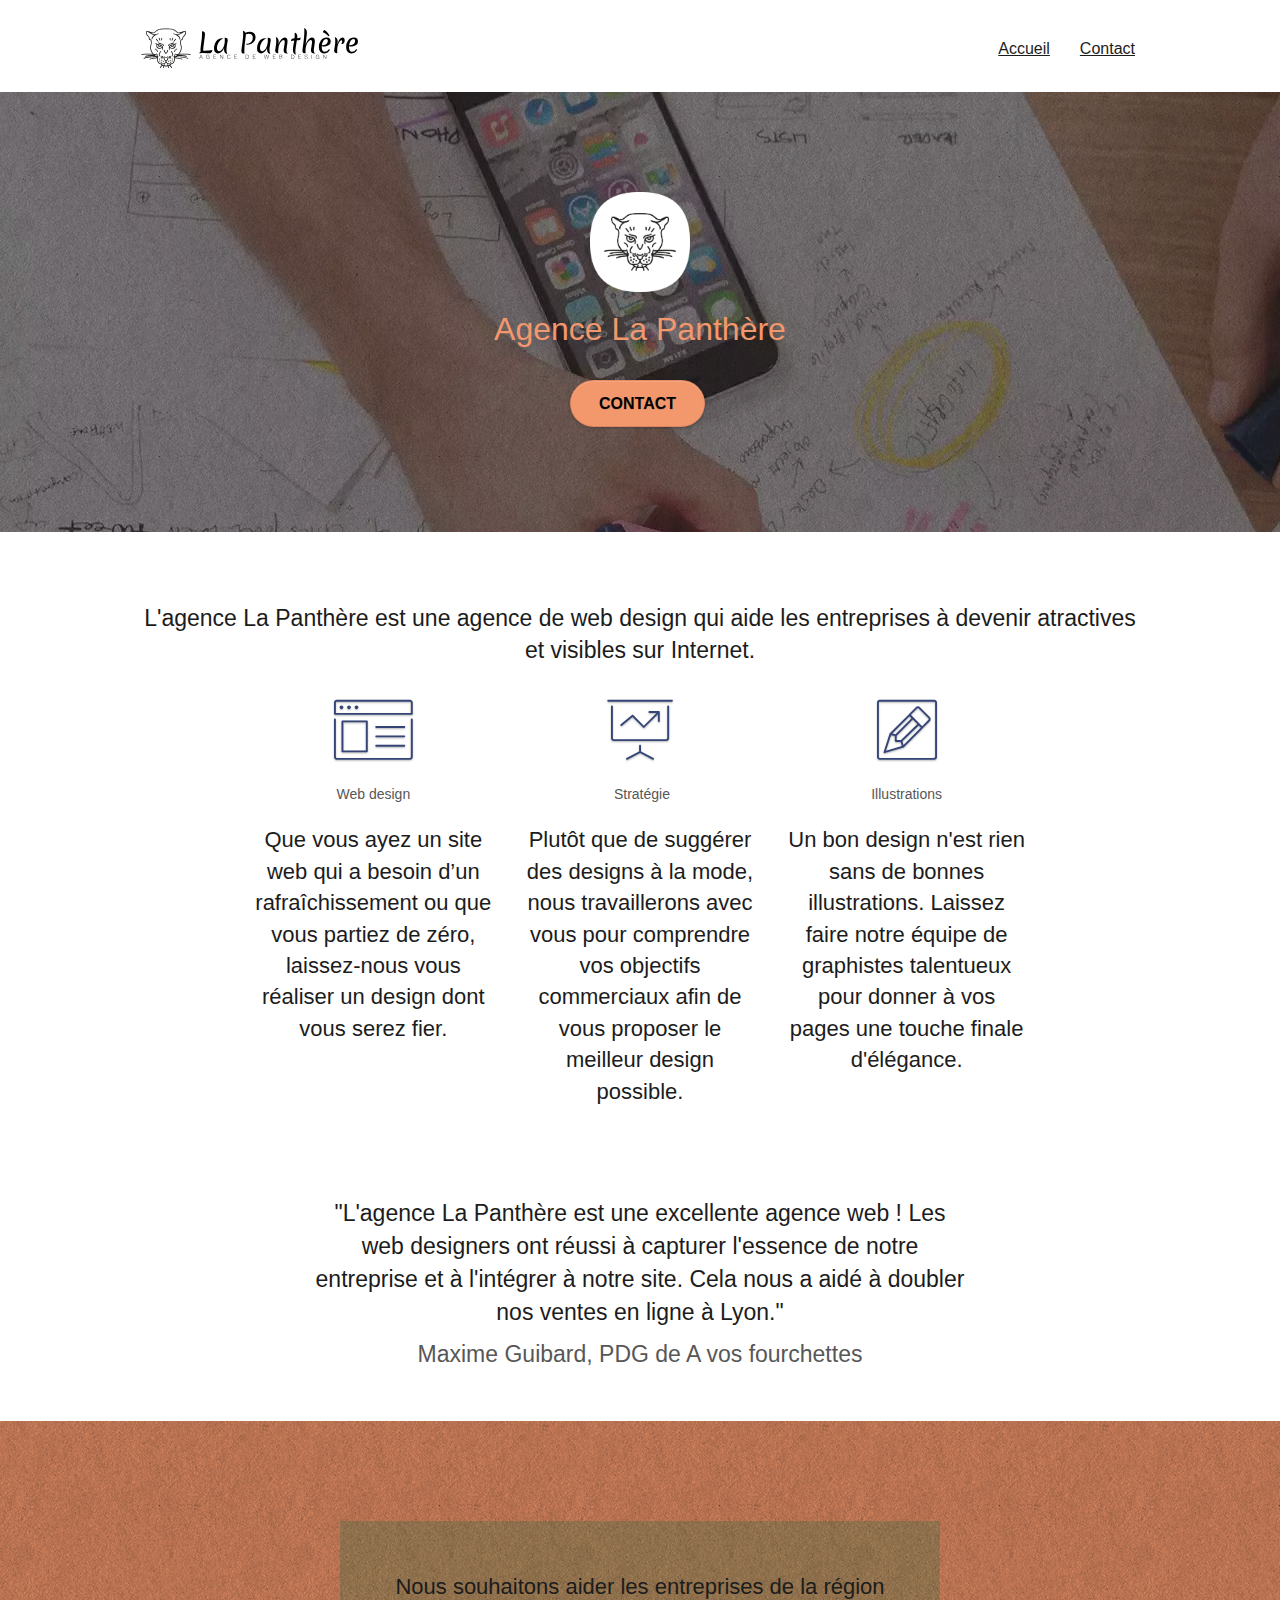
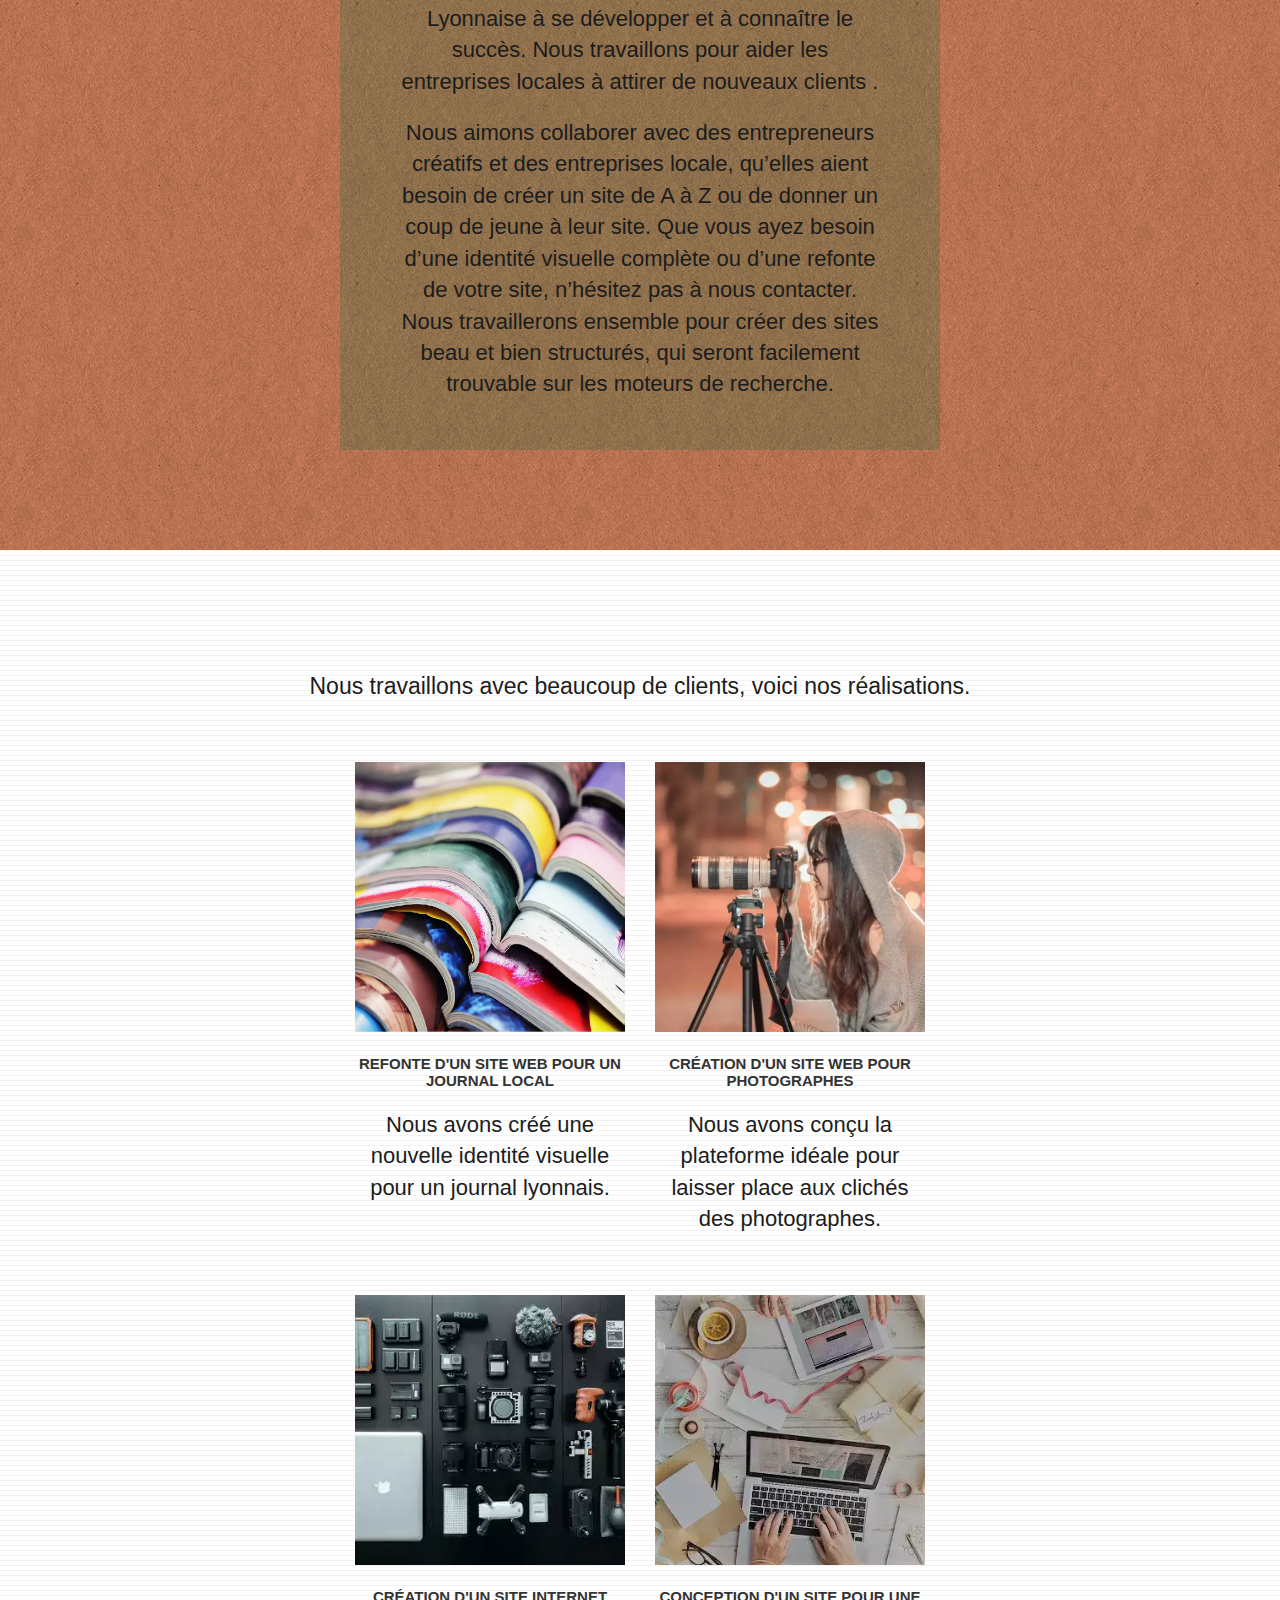
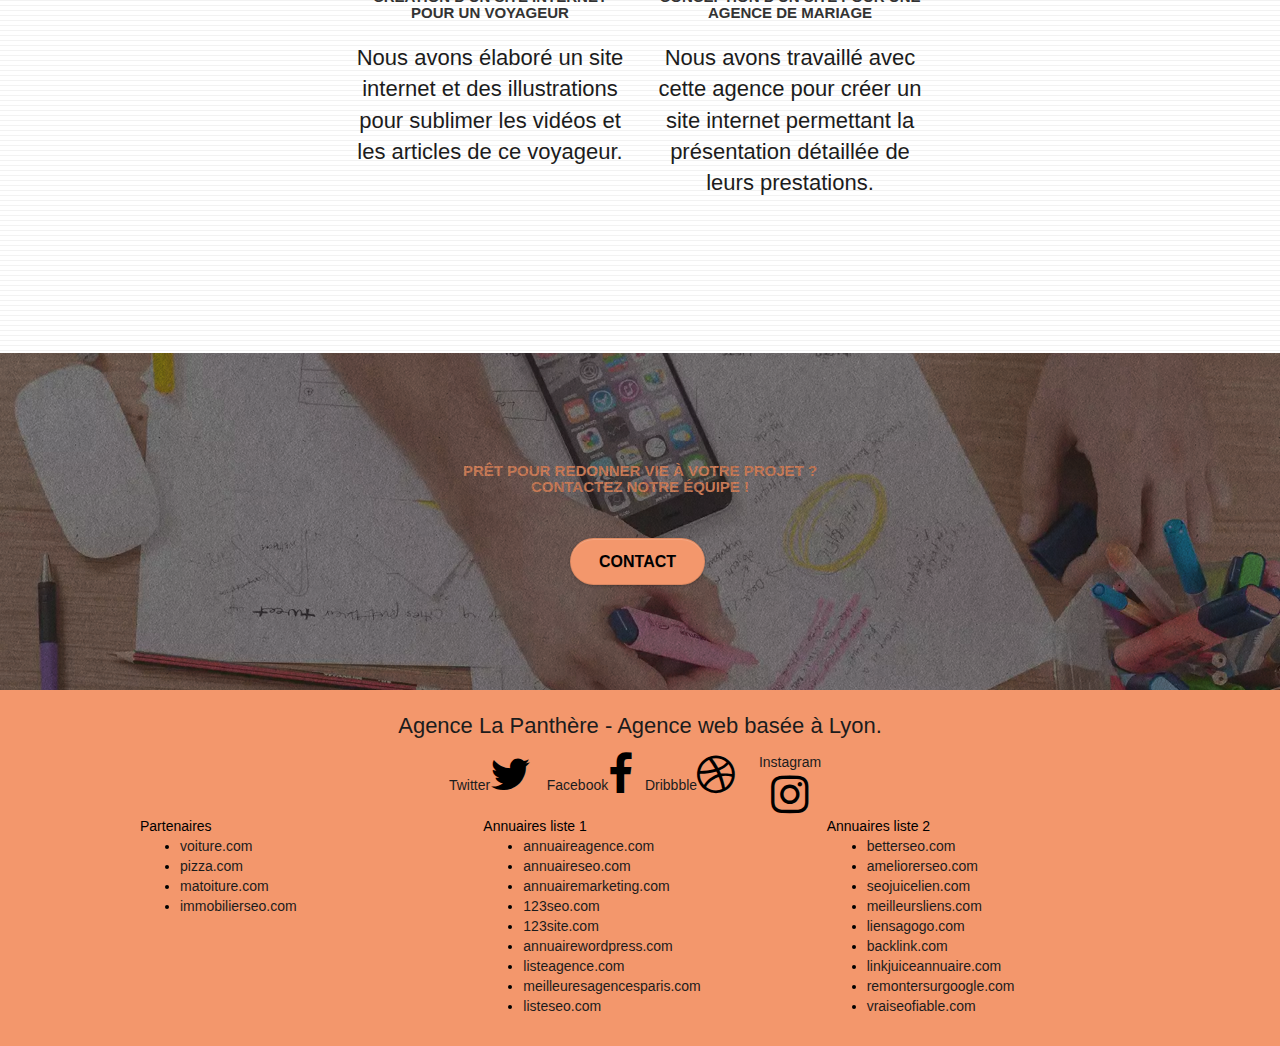
==== commit 6e1c0ad3: "modifs icones footer" ====
--- a/Starting website 2/index.html
+++ b/Starting website 2/index.html
@@ -224,22 +224,22 @@
 				<div class="row row-no-gutters social">
 					<div class="col-sm-3">
 						<div class="text-center">
-							<a class="social" href="index.html"><span class="fa fa-twitter icon-md" aria-label="Icône Twitter"></span></a>
-						</div>
-					</div>
-					<div class="col-sm-3">
-						<div class="text-center">
-							<a class="social" href="index.html"><span class="fa fa-facebook icon-md" aria-label="Icône Facebook"></span></a>
-						</div>
-					</div>
-					<div class="col-sm-3">
-						<div class="text-center">
-							<a class="social" href="index.html"><span class="fa fa-dribbble icon-md" aria-label="Icône Dribbble"></span></a>
-						</div>
-					</div>
-					<div class="col-sm-3">
-						<div class="text-center">
-							<a class="social" href="index.html"><span class="fa fa-instagram icon-md" aria-label="Icône Instagram"></span></a>
+							<a class="social" href="index.html">Twitter<span class="fa fa-twitter icon-md"></span></a>
+						</div>
+					</div>
+					<div class="col-sm-3">
+						<div class="text-center">
+							<a class="social" href="index.html">Facebook<span class="fa fa-facebook icon-md"></span></a>
+						</div>
+					</div>
+					<div class="col-sm-3">
+						<div class="text-center">
+							<a class="social" href="index.html">Dribbble<span class="fa fa-dribbble icon-md"></span></a>
+						</div>
+					</div>
+					<div class="col-sm-3">
+						<div class="text-center">
+							<a class="social" href="index.html">Instagram<span class="fa fa-instagram icon-md"></span></a>
 						</div>
 					</div>
 				</div>
